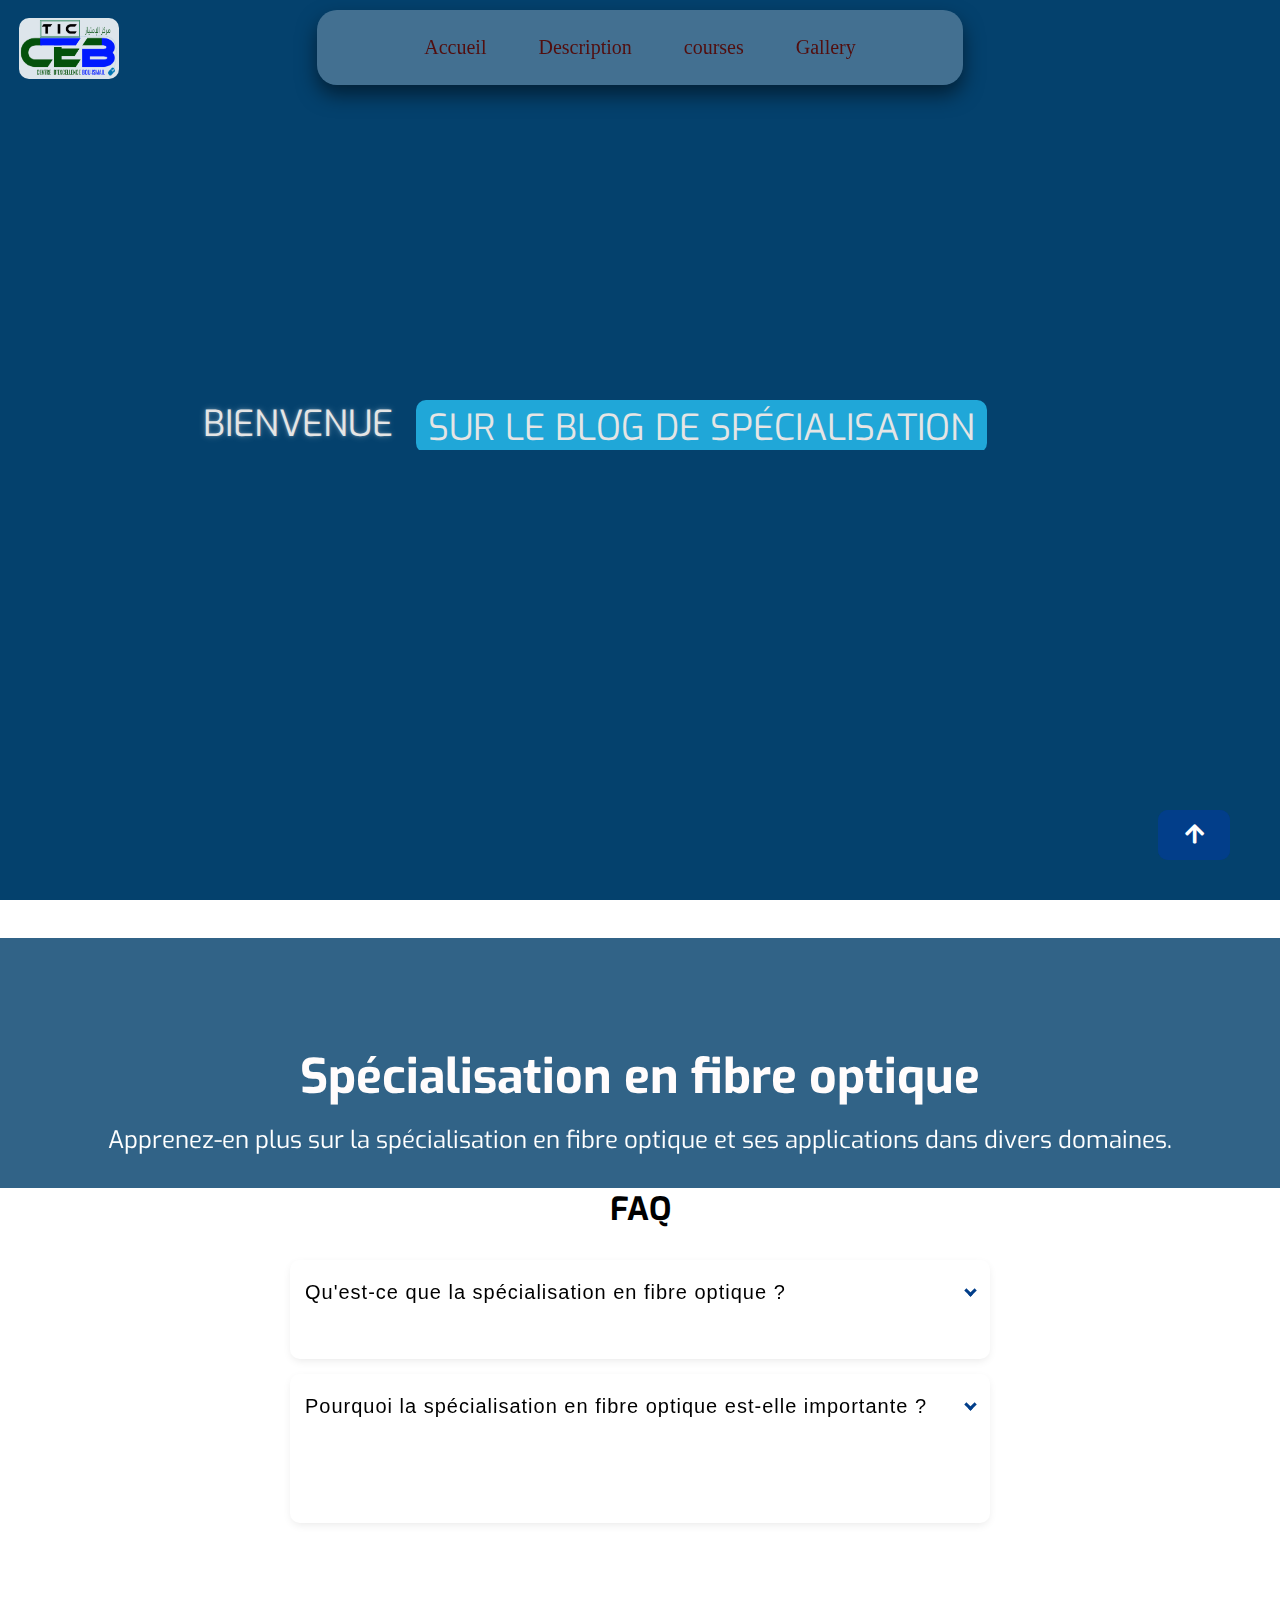
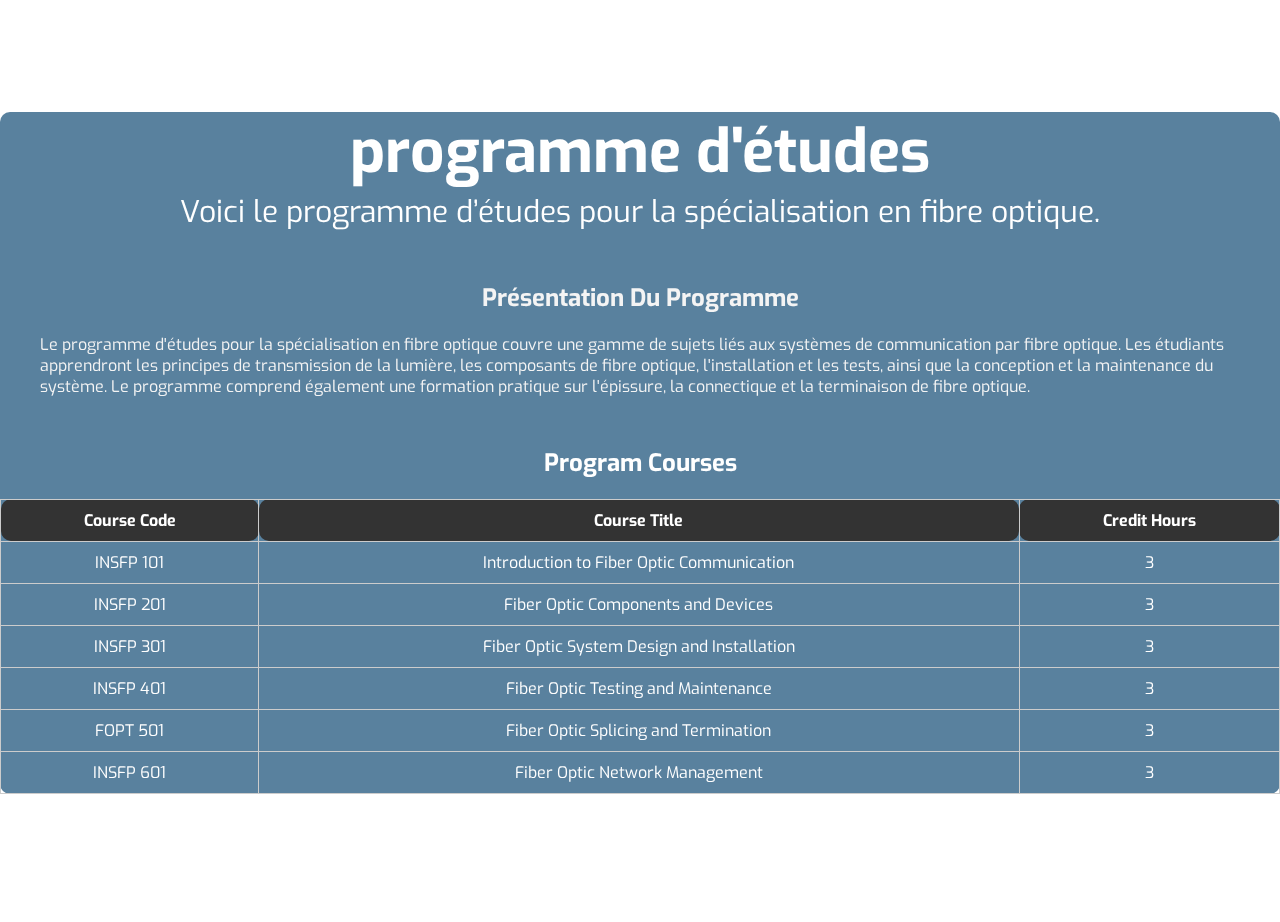
==== index.html @ 50c2bd78 "Add files via upload" ====
<!DOCTYPE html>
<html lang="en">
<head>
    <meta charset="UTF-8">
    <meta http-equiv="X-UA-Compatible" content="IE=edge">
    <link rel="shortcut icon" href="img/logo.png" type="image/x-icon">
    <meta name="viewport" content="width=device-width, initial-scale=1.0">
    <link rel="stylesheet" href="https://use.fontawesome.com/releases/v5.4.1/css/all.css">
    <link rel="stylesheet" href="style.css">
    <title>Blog Description</title>
</head>
<body> 
    <video src="clip/Blue Background.mp4" loop muted autoplay></video>

<img src="img/logo.png" alt="logo" style="width: 100px;height: 61px;top: 18px;"> 
    <nav>
        <a href="#accueil">Accueil</a>
        <a href="#Description">Description</a>
        <a  href="#program">courses</a>
       
        <a  href="galerie.html">Gallery</a>
    </nav>
<section id="accueil"  id="showcase">
    <div class="cont" style="right: 2cm;">
        <p class="txt">Bienvenue</p>
        <section class="animation">
          <div class="first"><div style="margin-left: -5.6cm;"> sur le blog de spécialisation</div></div>
          <div class="second"><div style="margin-left: -12cm;">en fibre optique</div></div>
          <div class="third"><div>Dans le monde des réseaux et des fibres
</div></div>
        </section>
    </div>
    
<div class="area" >
            <ul class="circles">
                    <li></li>
                    <li></li>
                    <li></li>
                    <li></li>
                    <li></li>
                    <li></li>
                    <li></li>
                    <li></li>
                    <li></li>
                    <li></li>
            </ul>
    </div >
        <!---->
      </div>

</section>

<main>
    <section id="Description" style="  z-index: 5555;position: relative;">
        <div class="container">
            <h1>Spécialisation en fibre optique</h1>
			<p style="margin-top: -2cm;">Apprenez-en plus sur la spécialisation en fibre optique et ses applications dans divers domaines.</p>
        </div>
    </section>
    <section>
        <div id="faq">
            <h1>FAQ</h1>
            <ul>
              <li>
                <input type="checkbox" checked>
                <i></i>
                <h2>Qu'est-ce que la spécialisation en fibre optique ?</h2>
                <p>La spécialisation en fibre optique est un domaine technique qui traite de la conception, de l'installation et de la maintenance de systèmes de communication par fibre optique. Ces systèmes utilisent la lumière pour transmettre des informations sur de longues distances et sont largement utilisés dans les télécommunications, l'internet, la diffusion et d'autres industries.</p>
                <p>Avec la demande croissante d'internet à haut débit et de réseaux de communication fiables, la demande de spécialistes en fibre optique est également en hausse. Ce domaine offre des opportunités de carrière passionnantes pour ceux qui s'intéressent à la technologie et à l'ingénierie.</p>
                  </li>
              <li>
                <input type="checkbox" checked>
                <i></i>
                <h2>Pourquoi la spécialisation en fibre optique est-elle importante ?</h2>
                
				<p><b>Connectivité globale:</b> Les systèmes de communication par fibre optique permettent une transmission de données à haute vitesse et connectent les personnes et les entreprises à travers le monde.</p>
			   
				<p><b>Coût-efficacité:</b> Les systèmes de fibre optique offrent des économies à long terme en raison de leur durabilité et de leurs faibles exigences en matière de maintenance.</p>
                
				<p><b>Haute vitesse:</b> Les systèmes de fibre optique peuvent transmettre des données à des vitesses allant jusqu'à 100 Gbps, ce qui les rend idéaux pour les applications à large bande passante telles que la diffusion vidéo et l'informatique en nuage.</p>
                
				<p> <b>Sécurité:</b> Les systèmes de fibre optique sont difficiles à intercepter, offrant un haut niveau de sécurité pour les données sensibles.</p>
			
            </li>
             
            </ul>
          </div>
    </section>
   
       
    </section>
    <!-- here-->
    <div id="program"></div>
<!-- section 1 --> 
<section style="  z-index: 5555;position: relative; margin-top: 5cm;background-color: #04416da9;color: white;">
    <section id="showcase">
        <div class="container" style="color: white;font-size: 30px;">
            <h1>programme d'études</h1>
            <p>Voici le programme d’études pour la spécialisation en fibre optique.

            </p>
        </div>
    </section>
    
    <section id="program-info">
        <div class="container">
            <h2>Présentation Du Programme</h2>
            <p class="hy" style="max-width: 1200px;margin: 0 auto; padding: 0 20px;text-align: left;">Le programme d'études pour la spécialisation en fibre optique couvre une gamme de sujets liés aux systèmes de communication par fibre optique. Les étudiants apprendront les principes de transmission de la lumière, les composants de fibre optique, l'installation et les tests, ainsi que la conception et la maintenance du système. Le programme comprend également une formation pratique sur l'épissure, la connectique et la terminaison de fibre optique.</p>
        </div>
    </section>
    <section id="program-courses" style="padding: 0%;" >
        <div class="container" >
            <h2>Program Courses</h2>
            <table>
                <tr>
                    <th>Course Code</th>
                    <th>Course Title</th>
                    <th>Credit Hours</th>
                </tr>
                <tr>
                    <td>INSFP 101</td>
                    <td>Introduction to Fiber Optic Communication</td>
                    <td>3</td>
                </tr>
                <tr>
                    <td>INSFP 201</td>
                    <td>Fiber Optic Components and Devices</td>
                    <td>3</td>
                </tr>
                <tr>
                    <td>INSFP 301</td>
                    <td>Fiber Optic System Design and Installation</td>
                    <td>3</td>
                </tr>
                <tr>
                    <td>INSFP 401</td>
                    <td>Fiber Optic Testing and Maintenance</td>
                    <td>3</td>
                </tr>
                <tr>
                    <td>FOPT 501</td>
                    <td>Fiber Optic Splicing and Termination</td>
                    <td>3</td>
                </tr>
                <tr>
                    <td>INSFP 601</td>
                    <td>Fiber Optic Network Management</td>
                    <td>3</td>
                </tr>
            </table>
        </div>
        <div>
            <a class="gotopbtn" href="#"> <i class="fas fa-arrow-up"></i> </a>
        
        </div>
    </section>


<div>
    <a class="gotopbtn" href="#"> <i class="fas fa-arrow-up"></i> </a>

</div>
</section>


</section>
</main>

<footer style="z-index: 1;position: relative;margin-top: 1cm;">
<p>Designed by Mohamed Abass Orabi</p>
<p>&copy; 2023 Fiber Optic Specialization Blog</p>
</footer>
</body>
</html>
---- style.css ----
@import url('https://fonts.googleapis.com/css?family=Exo:400,700');
@import url('https://fonts.googleapis.com/css?family=Roboto:700');
* {
  margin: 0;
  padding: 0;
  text-align: center;
  border-radius: 10px;
}

html {
  scroll-behavior: smooth;
}

video {
  border-radius: 0%;
  z-index: 0;
  position: fixed;
  right: 0;
  bottom: 0;
  width: 100%;
  height: 100%;
  object-fit: cover;
}

body {
  font-family: 'Exo', sans-serif;
}

@media (max-width: 768px) {
  video {
    object-position: center;
  }
}


:root {
  --shadow: #2776EA;
  --scrollbarBG: #2776EA;
  --thumbBG: transparent;
}

/* Custom scrollbar */
::-webkit-scrollbar {
  width: 16px;
}

::-webkit-scrollbar-track {
  background: var(--scrollbarBG);
}

::-webkit-scrollbar-thumb {
  background-color: var(--thumbBG);
  box-shadow: 0 -100vh 0 100vh var(--shadow), 0 0 15px 5px black;
}

/* Logo */
img {
  background-color: rgba(255, 255, 255, 0.867);
  width: 50px;
  position: absolute;
  top: 6px;
  left: 1.5%;
  z-index: 9999;
}

/* Responsive styles for logo */
@media screen and (max-width: 768px) {
  img {
    width: 50%;
    max-width: 100px;
    top: 2px;
    left: 10%;
    transform: translateX(-50%);
  }
}

/* Navbar */
nav {
  color: white;
  z-index: 10000;
  height: 25px;
  width: 45%;
  left: 50%;
  transform: translateX(-50%);
  display: flex;
  align-items: center;
  justify-content: center;
  background-color: rgba(255, 255, 255, 0.251);
  position: fixed;
  top: 10px;
  padding: 25px 35px;
  font-family: "Poppins", sans-serif;
  backdrop-filter: blur(8px);
  box-shadow: 0 10px 20px rgba(0, 0, 0, 0.5);
  border-radius: 20px;
}

a {
  font-size: 20px;
  color:rgb(82, 14, 14); 
  font-family: 'Times New Roman', Times, serif;
  padding: 10px 26px;
  display: inline-block;
  text-decoration: none;
}

@media only screen and (max-width: 768px) {
  nav {
    position: absolute;
    margin-top: 15px;
    width: 50%;
    left: 60%;
    transform: translateX(-50%);
    padding: 10px 60px;
  }
  
  a {
    font-size: 16px;
    padding: 8px 20px;
  }
}

a:hover,
a:focus {
  color: orangered;
  outline: none;
}

/* Responsive styles for navbar */



.news {
  margin: 0 auto;
  width: 80%;
}

header,
footer {
  color: white;
  background-color: rgba(255, 255, 255, 0.075);
  backdrop-filter: blur(8px);

  padding: 20px;
  border-bottom-left-radius: 0;
  border-bottom-right-radius: 0;
}

header {
  margin-bottom: 30px;
}

/* Responsive styles for header and footer */
@media screen and (max-width: 768px) {
  header,
  footer {
    font-size: 16px;
    padding: 15px;
  }
}

.main {
  padding: 20px;
}

.main-title {
  background-color: royalblue;
  color: white;
  width: 21%;
  padding: 15px 0;
  margin: 0 auto;
}

.card {
  background-color: whitesmoke;
  border: 1px solid black;
  margin: 40px;
  display: inline-block;
}

.lesson-title {
  color: white;
  background-color: #55595c;
  height: 100px;
  padding-top: 15px;
  border-top-left-radius: 7px;
  border-top-right-radius: 7px;
  border-bottom-left-radius: 0;
  border-bottom-right-radius: 0;
  width: 200px;
}

.note {
  margin: 20px;
}

.details {
  text-decoration: none;
  background-color: rgb(238, 83, 83);
  color: white;
  padding: 10px;
  display: block;
  width: 60%;
  margin: 0 auto 5px;
  transition: 1ms;
}

.details:hover {
  background-color: red;
  color: whitesmoke;
}
@media screen and (max-width: 768px) { 
.details {
  z-index: 1111;
    max-width: 90%;
}
}
.context {
  z-index: 1;
  width: 100%;
  position: absolute;
  top: 50vh;
}

.context h1 {
  text-align: center;
  color: #fff;
  font-size: 40px;
}


/* Responsive styles */
@media screen and (max-width: 768px) {
  .main-title {
    width: 50%;
  }

  .card {
    display: block;
    margin: 20px;
  }

  .lesson-title {
    width: 100%;
    border-radius: 7px;
    margin-bottom: 10px;
  }

  .details {
    width: 100%;
  }
}

@media screen and (max-width: 480px) {
  .main-title {
    width: 80%;
  }
}


.area{
    background: #2776EA;  
    background: -webkit-linear-gradient(to left, #8f94fb, #4e54c8);  
    position: relative;
    width: 100% 0 auto;
    height:100vh;
    border-top-left-radius:0 ;
    border-top-right-radius:0 ;
    border-bottom-left-radius:0 ;
    border-bottom-right-radius:0 ;

   
}

.circles{
  background-color: #04416d;
  border-radius: 0;
    position: absolute;
    top: 0;
    left: 0;
    width: 100% ;
    height: 100%;
    overflow: hidden;
}

.circles li{
    position: absolute;
    display: block;
    list-style: none;
    width: 20px;
    height: 20px;
    background: rgba(255, 255, 255, 0.2);
    animation: animate 25s linear infinite;
    bottom: -150px;
    
}

.circles li:nth-child(1){
    left: 25%;
    width: 80px;
    height: 80px;
    animation-delay: 0s;
}


.circles li:nth-child(2){
    left: 10%;
    width: 20px;
    height: 20px;
    animation-delay: 2s;
    animation-duration: 12s;
}

.circles li:nth-child(3){
    left: 70%;
    width: 20px;
    height: 20px;
    animation-delay: 4s;
}

.circles li:nth-child(4){
    left: 40%;
    width: 60px;
    height: 60px;
    animation-delay: 0s;
    animation-duration: 18s;
}

.circles li:nth-child(5){
    left: 65%;
    width: 20px;
    height: 20px;
    animation-delay: 0s;
}

.circles li:nth-child(6){
    left: 75%;
    width: 110px;
    height: 110px;
    animation-delay: 3s;
}

.circles li:nth-child(7){
    left: 35%;
    width: 150px;
    height: 150px;
    animation-delay: 7s;
}

.circles li:nth-child(8){
    left: 50%;
    width: 25px;
    height: 25px;
    animation-delay: 15s;
    animation-duration: 45s;
}

.circles li:nth-child(9){
    left: 20%;
    width: 15px;
    height: 15px;
    animation-delay: 2s;
    animation-duration: 35s;
}

.circles li:nth-child(10){
    left: 85%;
    width: 150px;
    height: 150px;
    animation-delay: 0s;
    animation-duration: 11s;
}



@keyframes animate {

    0%{
        transform: translateY(0) rotate(0deg);
        opacity: 1;
        border-radius: 0;
    }

    100%{
        transform: translateY(-1000px) rotate(720deg);
        opacity: 0;
        border-radius: 50%;
    }

}
/* Footer styles */
footer {
  border-radius: 0%;
  height: 50px;
}

.gotopbtn {
  position: fixed;
  width: 20px;
  height: 30px;
  background-color: #023e8a;
  bottom: 40px;
  right: 50px;
  text-decoration: none;
  text-align: center;
  line-height: 30px;
  color: white;
  font-size: 22px;
}

.img-insfp {
  right: 50%;
  width: 32%;
  height: 20%;
  z-index: 55;
}

/* Showcase styles */
#Description {
  margin-top: 1cm;
  border-radius: 0%;
  background-color: #04416dd1;
  height: 250px;
  display: flex;
  align-items: center;
  justify-content: center;
  text-align: center;
  color: #ffffff;
}

#Description h1 {
  margin-top: 2cm;
  color: rgb(255, 252, 252);
  font-size: 3rem;
  margin-bottom: 90px
  
}

#Description p {
  font-size: 1.5rem;
}

/* Program info styles */
#program-info {
  color: #f4f4f4;
  padding: 50px 0;
}

#program-info h2 {
  margin-bottom: 20px;
}

#program-info p {
  margin-bottom: 20px;
}

/* Program courses styles */
#program-courses {
  padding: 50px 0;
}

#program-courses h2 {
  margin-bottom: 20px;
}

/* Media Queries */
@media screen and (max-width: 768px) {
  /* Footer */
  footer {
      border-radius: 0%;
  }

  /* Back to top button */
  .gotopbtn {
      bottom: 20px;
      right: 20px;
      font-size: 18px;
  }

  /* Image */
  .img-insfp {
      display: none;
  }

  /* Showcase */
  #Description h1 {
      font-size: 2rem;
  }

  #Description p {
      font-size: 1rem;
  }

  /* Program info */
  #program-info p {
      font-size: 1rem;
  }

  /* Program courses */
  #program-courses h2 {
      font-size: 1.5rem;
  }
}


table {
	border-collapse: collapse;
	width: 100%;
}

table th, table td {
	border: 1px solid #ccc;
	padding: 10px;
}

table th {
	background-color: #333;
	color: #fff;
}
/* lkjk */

  /* faq */
  
  #faq {
    max-width: 700px;
    margin: auto;
    padding: 0 15px;
    text-align: center;
  }
  
  section.faq {
    padding-top: 2em;
    padding-bottom: 3em;
  }
  
  #faq ul {
    text-align: left;
  }
  .transition, p, ul li i:before, ul li i:after {
    transition: all 0.3s;
  }
  
  #faq .no-select, #faq h2 {
    -webkit-tap-highlight-color: transparent;
    -webkit-touch-callout: none;
    user-select: none;
  }
  
  #faq h1 {
    color: #000;
    margin-bottom: 30px;
    margin-top: 0;
  }
  
  #faq h2 {
    color: #000000;
    font-family: 'hm_light', sans-serif;
    font-size: 20px;
    line-height: 34px;
    text-align: left;
    padding: 15px 15px 0;
    text-transform: none;
    font-weight: 300;
    letter-spacing: 1px;
    display: block;
    margin: 0;
    cursor: pointer;
    transition: .2s;
  }
  
  #faq p {
    color: #333;
    text-align: left;
    font-family: 'hm_light', sans-serif;
    font-size: 14px;
    line-height: 1.45;
    position: relative;
    overflow: hidden;
    max-height: 250px;
    will-change: max-height;
    contain: layout;
    display: inline-block;
    opacity: 1;
    transform: translate(0, 0);
    margin-top: 5px;
    margin-bottom: 15px;
    padding: 0 50px 0 15px;
    transition: .3s opacity, .6s max-height;
    hyphens: auto;
    z-index: 2;
  }
  
  #faq ul {
    list-style: none;
    perspective: 900;
    padding: 0;
    margin: 0;
  }
  #faq ul li {
    position: relative;
    overflow: hidden;
    padding: 0;
    margin: 0;
    /*padding-bottom: 4px;*/
    /*padding-top: 18px;*/
    background: #fff;
    box-shadow: 0 3px 10px -2px rgba(0,0,0,0.1);
    -webkit-tap-highlight-color: transparent;
  }
  #faq ul li + li {
    margin-top: 15px;
  }
  #faq ul li:last-of-type {
    margin-bottom: 100px;
    padding-bottom: 0;
  }
  #faq ul li i {
    position: absolute;
    transform: translate(-6px, 0);
    margin-top: 28px;
    right: 15px;
  }
  #faq ul li i:before, ul li i:after {
    content: "";
    position: absolute;
    background-color: #023e8a;
    width: 3px;
    height: 9px;
  }
  #faq ul li i:before {
    transform: translate(-2px, 0) rotate(45deg);
  }
  #faq ul li i:after {
    transform: translate(2px, 0) rotate(-45deg);
  }
  #faq ul li input[type=checkbox] {
    position: absolute;
    cursor: pointer;
    width: 100%;
    height: 100%;
    z-index: 1;
    opacity: 0;
    touch-action: manipulation;
  }
  #faq ul li input[type=checkbox]:checked ~ h2 {
    color: #000;
  }
  #faq ul li input[type=checkbox]:checked ~ p {
    /*margin-top: 0;*/
    max-height: 0;
    transition: .3s;
    opacity: 0;
    /*transform: translate(0, 50%);*/
  }
  #faq ul li input[type=checkbox]:checked ~ i:before {
    transform: translate(2px, 0) rotate(45deg);
  }
  #faq ul li input[type=checkbox]:checked ~ i:after {
    transform: translate(-2px, 0) rotate(-45deg);
  }
/* anim */
.txt{
  text-shadow: 0 0 7px rgba(255,255,255,.3), 0 0 3px rgba(255,255,255,.3);
}
.cont {
    bottom: 50%;
    z-index: 999;
  color: #e5e5e5;
  font-size: 2.26rem;
  text-transform: uppercase;
  display: flex;
 position: absolute;
}

.animation {
  height:50px;
  overflow:hidden;
  margin-left: 1rem;
}

.animation > div > div {
  padding: 0.25rem 0.75rem;
  height:2.81rem;
  margin-bottom: 2.81rem;
  display:inline-block;
}

.animation div:first-child {
  animation: text-animation 8s infinite;
}

.first div {

  background-color:#20a7d8;
}
.second div {
  background-color:#CD921E;
}
.third div {
  background-color:#c10528;
}

@keyframes text-animation {
  0% {margin-top: 0;}
  10% {margin-top: 0;}
  20% {margin-top: -5.62rem;}
  30% {margin-top: -5.62rem;}
  40% {margin-top: -11.24rem;}
  60% {margin-top: -11.24rem;}
  70% {margin-top: -5.62rem;}
  80% {margin-top: -5.62rem;}
  90% {margin-top: 0;}
  100% {margin-top: 0;}
}

@media only screen and (max-width: 768px) {
  .cont {
    font-size: 1rem;
    z-index: 0;
  }
}
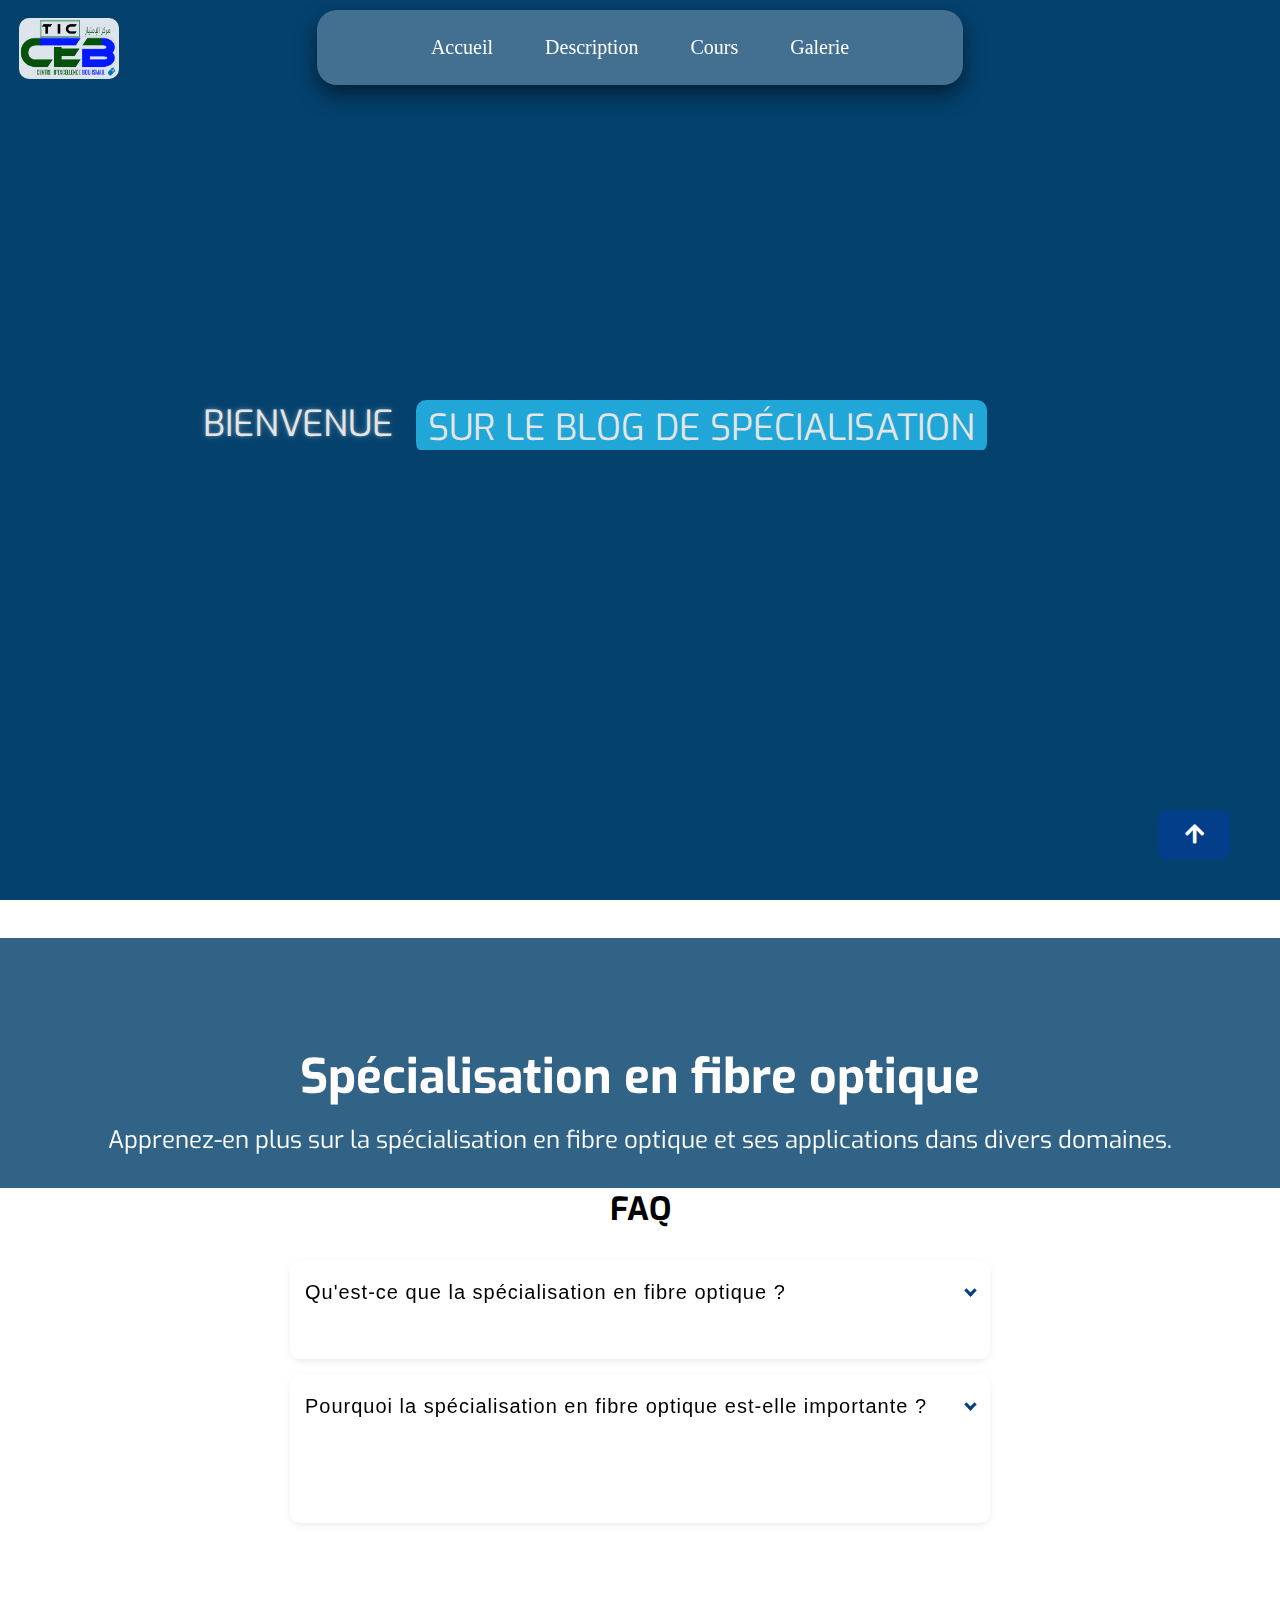
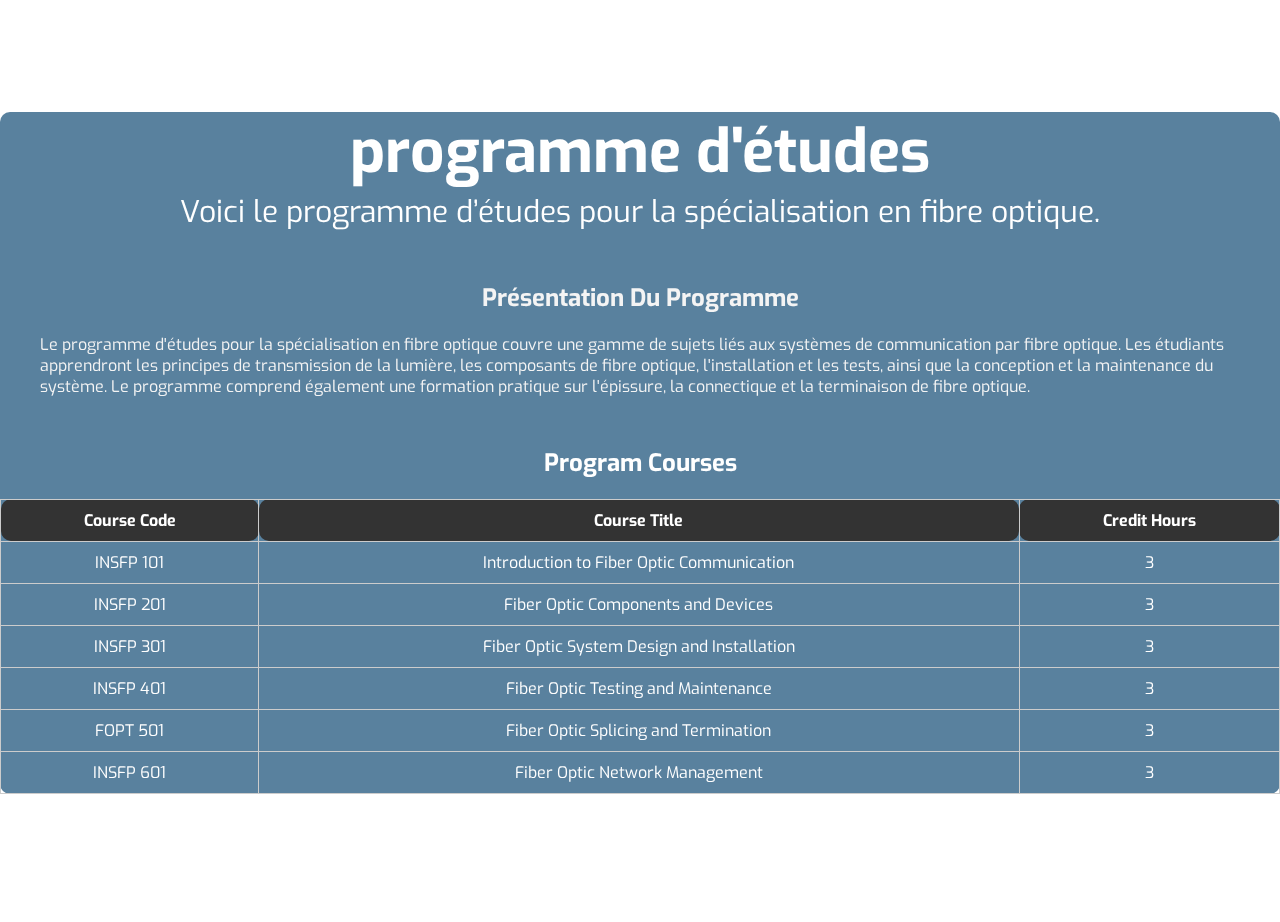
==== commit 2869f56e: "Update index.html" ====
--- a/index.html
+++ b/index.html
@@ -16,9 +16,8 @@
     <nav>
         <a href="#accueil">Accueil</a>
         <a href="#Description">Description</a>
-        <a  href="#program">courses</a>
-       
-        <a  href="galerie.html">Gallery</a>
+        <a  href="#program">Cours</a>
+        <a  href="galerie.html">Galerie</a>
     </nav>
 <section id="accueil"  id="showcase">
     <div class="cont" style="right: 2cm;">
@@ -171,4 +170,4 @@
 <p>&copy; 2023 Fiber Optic Specialization Blog</p>
 </footer>
 </body>
-</html>+</html>
--- a/style.css
+++ b/style.css
@@ -97,7 +97,7 @@
 
 a {
   font-size: 20px;
-  color:rgb(82, 14, 14); 
+  color:rgb(255, 255, 255); 
   font-family: 'Times New Roman', Times, serif;
   padding: 10px 26px;
   display: inline-block;
@@ -106,16 +106,22 @@
 
 @media only screen and (max-width: 768px) {
   nav {
+    box-shadow: none;
+    background-color: transparent;
+    width: 80%;
+    left: 50%;
+    padding: 10px 15px;
+    border-radius: 10px;
+    top: 40%;
+    height: auto;
+    align-items: center;
+    justify-content: space-around;
+    flex-direction: column;
     position: absolute;
-    margin-top: 15px;
-    width: 50%;
-    left: 60%;
-    transform: translateX(-50%);
-    padding: 10px 60px;
   }
   
   a {
-    font-size: 16px;
+    font-size: 26px;
     padding: 8px 20px;
   }
 }
@@ -718,4 +724,13 @@
     font-size: 1rem;
     z-index: 0;
   }
-}+}
+
+@media only screen and (max-width: 768px) {
+  #faq ul li i {
+    position: absolute;
+    transform: translate(-6px, 0);
+    margin-top: 28px;
+    right: 8px;
+}
+  }
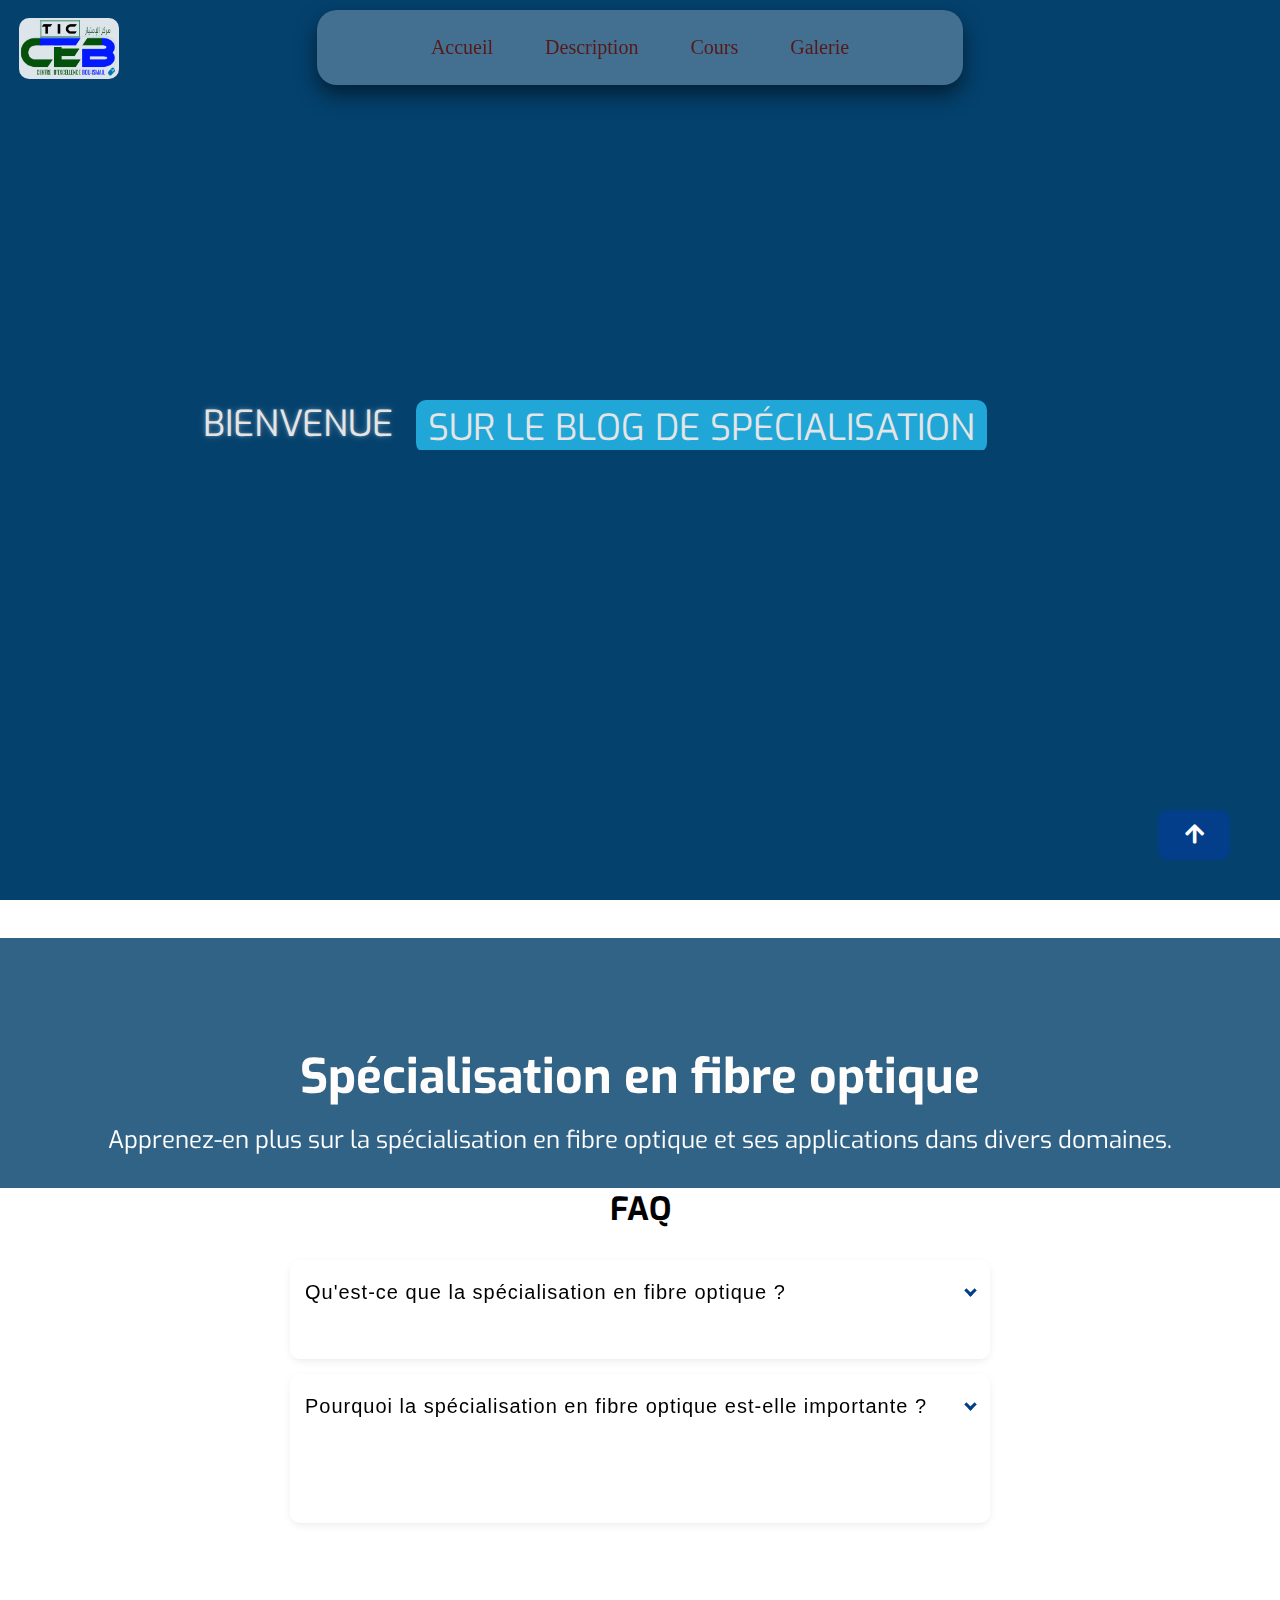
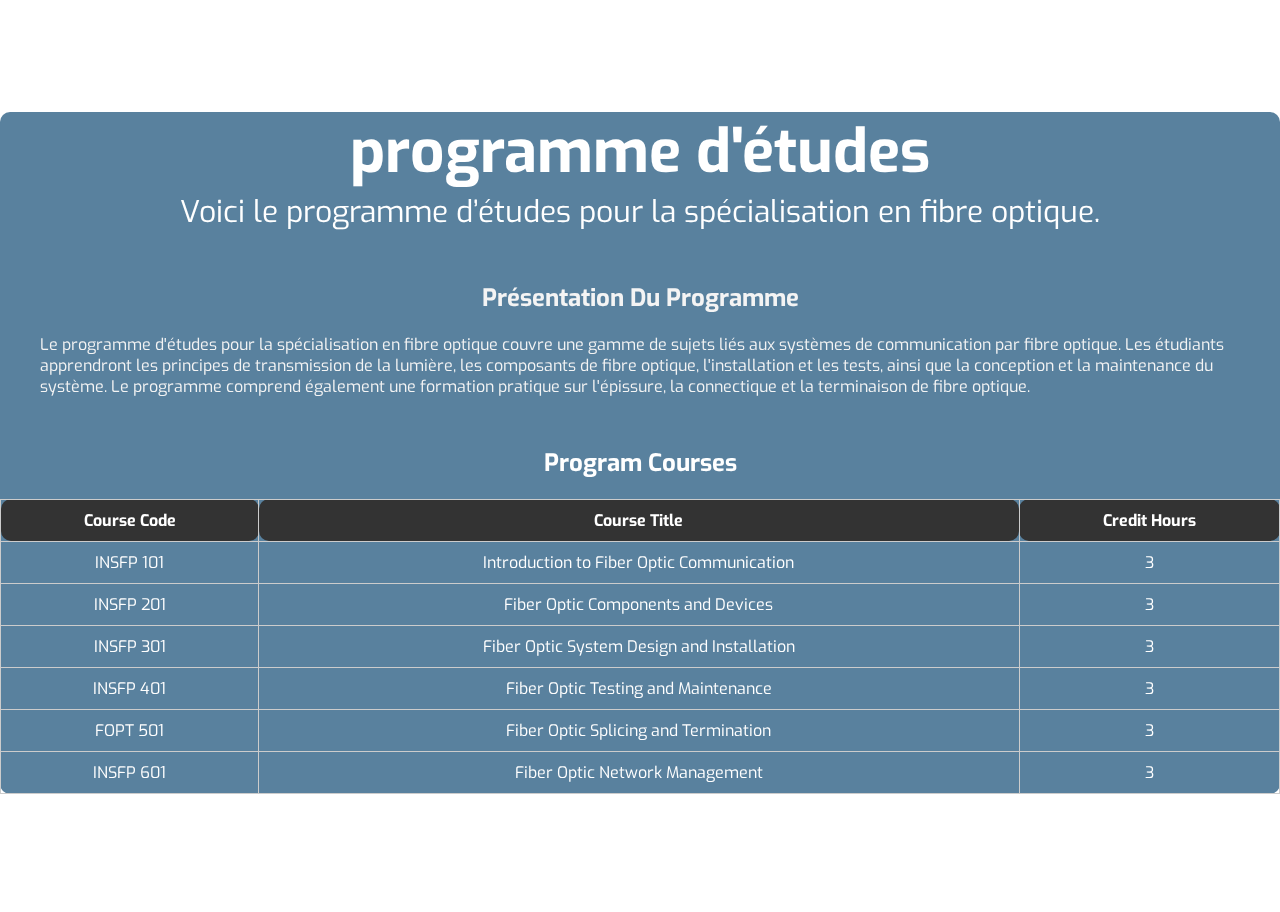
==== commit 7e25a08a: "reset file hh.html" ====
--- a/index.html
+++ b/index.html
@@ -1,173 +1,173 @@
-<!DOCTYPE html>
-<html lang="en">
-<head>
-    <meta charset="UTF-8">
-    <meta http-equiv="X-UA-Compatible" content="IE=edge">
-    <link rel="shortcut icon" href="img/logo.png" type="image/x-icon">
-    <meta name="viewport" content="width=device-width, initial-scale=1.0">
-    <link rel="stylesheet" href="https://use.fontawesome.com/releases/v5.4.1/css/all.css">
-    <link rel="stylesheet" href="style.css">
-    <title>Blog Description</title>
-</head>
-<body> 
-    <video src="clip/Blue Background.mp4" loop muted autoplay></video>
-
-<img src="img/logo.png" alt="logo" style="width: 100px;height: 61px;top: 18px;"> 
-    <nav>
-        <a href="#accueil">Accueil</a>
-        <a href="#Description">Description</a>
-        <a  href="#program">Cours</a>
-        <a  href="galerie.html">Galerie</a>
-    </nav>
-<section id="accueil"  id="showcase">
-    <div class="cont" style="right: 2cm;">
-        <p class="txt">Bienvenue</p>
-        <section class="animation">
-          <div class="first"><div style="margin-left: -5.6cm;"> sur le blog de spécialisation</div></div>
-          <div class="second"><div style="margin-left: -12cm;">en fibre optique</div></div>
-          <div class="third"><div>Dans le monde des réseaux et des fibres
-</div></div>
-        </section>
-    </div>
-    
-<div class="area" >
-            <ul class="circles">
-                    <li></li>
-                    <li></li>
-                    <li></li>
-                    <li></li>
-                    <li></li>
-                    <li></li>
-                    <li></li>
-                    <li></li>
-                    <li></li>
-                    <li></li>
-            </ul>
-    </div >
-        <!---->
-      </div>
-
-</section>
-
-<main>
-    <section id="Description" style="  z-index: 5555;position: relative;">
-        <div class="container">
-            <h1>Spécialisation en fibre optique</h1>
-			<p style="margin-top: -2cm;">Apprenez-en plus sur la spécialisation en fibre optique et ses applications dans divers domaines.</p>
-        </div>
-    </section>
-    <section>
-        <div id="faq">
-            <h1>FAQ</h1>
-            <ul>
-              <li>
-                <input type="checkbox" checked>
-                <i></i>
-                <h2>Qu'est-ce que la spécialisation en fibre optique ?</h2>
-                <p>La spécialisation en fibre optique est un domaine technique qui traite de la conception, de l'installation et de la maintenance de systèmes de communication par fibre optique. Ces systèmes utilisent la lumière pour transmettre des informations sur de longues distances et sont largement utilisés dans les télécommunications, l'internet, la diffusion et d'autres industries.</p>
-                <p>Avec la demande croissante d'internet à haut débit et de réseaux de communication fiables, la demande de spécialistes en fibre optique est également en hausse. Ce domaine offre des opportunités de carrière passionnantes pour ceux qui s'intéressent à la technologie et à l'ingénierie.</p>
-                  </li>
-              <li>
-                <input type="checkbox" checked>
-                <i></i>
-                <h2>Pourquoi la spécialisation en fibre optique est-elle importante ?</h2>
-                
-				<p><b>Connectivité globale:</b> Les systèmes de communication par fibre optique permettent une transmission de données à haute vitesse et connectent les personnes et les entreprises à travers le monde.</p>
-			   
-				<p><b>Coût-efficacité:</b> Les systèmes de fibre optique offrent des économies à long terme en raison de leur durabilité et de leurs faibles exigences en matière de maintenance.</p>
-                
-				<p><b>Haute vitesse:</b> Les systèmes de fibre optique peuvent transmettre des données à des vitesses allant jusqu'à 100 Gbps, ce qui les rend idéaux pour les applications à large bande passante telles que la diffusion vidéo et l'informatique en nuage.</p>
-                
-				<p> <b>Sécurité:</b> Les systèmes de fibre optique sont difficiles à intercepter, offrant un haut niveau de sécurité pour les données sensibles.</p>
-			
-            </li>
-             
-            </ul>
-          </div>
-    </section>
-   
-       
-    </section>
-    <!-- here-->
-    <div id="program"></div>
-<!-- section 1 --> 
-<section style="  z-index: 5555;position: relative; margin-top: 5cm;background-color: #04416da9;color: white;">
-    <section id="showcase">
-        <div class="container" style="color: white;font-size: 30px;">
-            <h1>programme d'études</h1>
-            <p>Voici le programme d’études pour la spécialisation en fibre optique.
-
-            </p>
-        </div>
-    </section>
-    
-    <section id="program-info">
-        <div class="container">
-            <h2>Présentation Du Programme</h2>
-            <p class="hy" style="max-width: 1200px;margin: 0 auto; padding: 0 20px;text-align: left;">Le programme d'études pour la spécialisation en fibre optique couvre une gamme de sujets liés aux systèmes de communication par fibre optique. Les étudiants apprendront les principes de transmission de la lumière, les composants de fibre optique, l'installation et les tests, ainsi que la conception et la maintenance du système. Le programme comprend également une formation pratique sur l'épissure, la connectique et la terminaison de fibre optique.</p>
-        </div>
-    </section>
-    <section id="program-courses" style="padding: 0%;" >
-        <div class="container" >
-            <h2>Program Courses</h2>
-            <table>
-                <tr>
-                    <th>Course Code</th>
-                    <th>Course Title</th>
-                    <th>Credit Hours</th>
-                </tr>
-                <tr>
-                    <td>INSFP 101</td>
-                    <td>Introduction to Fiber Optic Communication</td>
-                    <td>3</td>
-                </tr>
-                <tr>
-                    <td>INSFP 201</td>
-                    <td>Fiber Optic Components and Devices</td>
-                    <td>3</td>
-                </tr>
-                <tr>
-                    <td>INSFP 301</td>
-                    <td>Fiber Optic System Design and Installation</td>
-                    <td>3</td>
-                </tr>
-                <tr>
-                    <td>INSFP 401</td>
-                    <td>Fiber Optic Testing and Maintenance</td>
-                    <td>3</td>
-                </tr>
-                <tr>
-                    <td>FOPT 501</td>
-                    <td>Fiber Optic Splicing and Termination</td>
-                    <td>3</td>
-                </tr>
-                <tr>
-                    <td>INSFP 601</td>
-                    <td>Fiber Optic Network Management</td>
-                    <td>3</td>
-                </tr>
-            </table>
-        </div>
-        <div>
-            <a class="gotopbtn" href="#"> <i class="fas fa-arrow-up"></i> </a>
-        
-        </div>
-    </section>
-
-
-<div>
-    <a class="gotopbtn" href="#"> <i class="fas fa-arrow-up"></i> </a>
-
-</div>
-</section>
-
-
-</section>
-</main>
-
-<footer style="z-index: 1;position: relative;margin-top: 1cm;">
-<p>Designed by Mohamed Abass Orabi</p>
-<p>&copy; 2023 Fiber Optic Specialization Blog</p>
-</footer>
-</body>
-</html>
+<!DOCTYPE html>
+<html lang="en">
+<head>
+    <meta charset="UTF-8">
+    <meta http-equiv="X-UA-Compatible" content="IE=edge">
+    <link rel="shortcut icon" href="img/logo.png" type="image/x-icon">
+    <meta name="viewport" content="width=device-width, initial-scale=1.0">
+    <link rel="stylesheet" href="https://use.fontawesome.com/releases/v5.4.1/css/all.css">
+    <link rel="stylesheet" href="style.css">
+    <title>Blog Description</title>
+</head>
+<body> 
+    <video src="clip/Blue Background.mp4" loop muted autoplay></video>
+
+<img src="img/logo.png" alt="logo" style="width: 100px;height: 61px;top: 18px;"> 
+    <nav>
+        <a href="#accueil">Accueil</a>
+        <a href="#Description">Description</a>
+        <a  href="#program">Cours</a>
+        <a  href="galerie.html">Galerie</a>
+    </nav>
+<section id="accueil"  id="showcase">
+    <div class="cont" style="right: 2cm;">
+        <p class="txt">Bienvenue</p>
+        <section class="animation">
+          <div class="first"><div style="margin-left: -5.6cm;"> sur le blog de spécialisation</div></div>
+          <div class="second"><div style="margin-left: -12cm;">en fibre optique</div></div>
+          <div class="third"><div>Dans le monde des réseaux et des fibres
+</div></div>
+        </section>
+    </div>
+    
+<div class="area" >
+            <ul class="circles">
+                    <li></li>
+                    <li></li>
+                    <li></li>
+                    <li></li>
+                    <li></li>
+                    <li></li>
+                    <li></li>
+                    <li></li>
+                    <li></li>
+                    <li></li>
+            </ul>
+    </div >
+        <!---->
+      </div>
+
+</section>
+
+<main>
+    <section id="Description" style="  z-index: 5555;position: relative;">
+        <div class="container">
+            <h1>Spécialisation en fibre optique</h1>
+			<p style="margin-top: -2cm;">Apprenez-en plus sur la spécialisation en fibre optique et ses applications dans divers domaines.</p>
+        </div>
+    </section>
+    <section>
+        <div id="faq">
+            <h1>FAQ</h1>
+            <ul>
+              <li>
+                <input type="checkbox" checked>
+                <i></i>
+                <h2>Qu'est-ce que la spécialisation en fibre optique ?</h2>
+                <p>La spécialisation en fibre optique est un domaine technique qui traite de la conception, de l'installation et de la maintenance de systèmes de communication par fibre optique. Ces systèmes utilisent la lumière pour transmettre des informations sur de longues distances et sont largement utilisés dans les télécommunications, l'internet, la diffusion et d'autres industries.</p>
+                <p>Avec la demande croissante d'internet à haut débit et de réseaux de communication fiables, la demande de spécialistes en fibre optique est également en hausse. Ce domaine offre des opportunités de carrière passionnantes pour ceux qui s'intéressent à la technologie et à l'ingénierie.</p>
+                  </li>
+              <li>
+                <input type="checkbox" checked>
+                <i></i>
+                <h2>Pourquoi la spécialisation en fibre optique est-elle importante ?</h2>
+                
+				<p><b>Connectivité globale:</b> Les systèmes de communication par fibre optique permettent une transmission de données à haute vitesse et connectent les personnes et les entreprises à travers le monde.</p>
+			   
+				<p><b>Coût-efficacité:</b> Les systèmes de fibre optique offrent des économies à long terme en raison de leur durabilité et de leurs faibles exigences en matière de maintenance.</p>
+                
+				<p><b>Haute vitesse:</b> Les systèmes de fibre optique peuvent transmettre des données à des vitesses allant jusqu'à 100 Gbps, ce qui les rend idéaux pour les applications à large bande passante telles que la diffusion vidéo et l'informatique en nuage.</p>
+                
+				<p> <b>Sécurité:</b> Les systèmes de fibre optique sont difficiles à intercepter, offrant un haut niveau de sécurité pour les données sensibles.</p>
+			
+            </li>
+             
+            </ul>
+          </div>
+    </section>
+   
+       
+    </section>
+    <!-- here-->
+    <div id="program"></div>
+<!-- section 1 --> 
+<section style="  z-index: 5555;position: relative; margin-top: 5cm;background-color: #04416da9;color: white;">
+    <section id="showcase">
+        <div class="container" style="color: white;font-size: 30px;">
+            <h1>programme d'études</h1>
+            <p>Voici le programme d’études pour la spécialisation en fibre optique.
+
+            </p>
+        </div>
+    </section>
+    
+    <section id="program-info">
+        <div class="container">
+            <h2>Présentation Du Programme</h2>
+            <p class="hy" style="max-width: 1200px;margin: 0 auto; padding: 0 20px;text-align: left;">Le programme d'études pour la spécialisation en fibre optique couvre une gamme de sujets liés aux systèmes de communication par fibre optique. Les étudiants apprendront les principes de transmission de la lumière, les composants de fibre optique, l'installation et les tests, ainsi que la conception et la maintenance du système. Le programme comprend également une formation pratique sur l'épissure, la connectique et la terminaison de fibre optique.</p>
+        </div>
+    </section>
+    <section id="program-courses" style="padding: 0%;" >
+        <div class="container" >
+            <h2>Program Courses</h2>
+            <table>
+                <tr>
+                    <th>Course Code</th>
+                    <th>Course Title</th>
+                    <th>Credit Hours</th>
+                </tr>
+                <tr>
+                    <td>INSFP 101</td>
+                    <td>Introduction to Fiber Optic Communication</td>
+                    <td>3</td>
+                </tr>
+                <tr>
+                    <td>INSFP 201</td>
+                    <td>Fiber Optic Components and Devices</td>
+                    <td>3</td>
+                </tr>
+                <tr>
+                    <td>INSFP 301</td>
+                    <td>Fiber Optic System Design and Installation</td>
+                    <td>3</td>
+                </tr>
+                <tr>
+                    <td>INSFP 401</td>
+                    <td>Fiber Optic Testing and Maintenance</td>
+                    <td>3</td>
+                </tr>
+                <tr>
+                    <td>FOPT 501</td>
+                    <td>Fiber Optic Splicing and Termination</td>
+                    <td>3</td>
+                </tr>
+                <tr>
+                    <td>INSFP 601</td>
+                    <td>Fiber Optic Network Management</td>
+                    <td>3</td>
+                </tr>
+            </table>
+        </div>
+        <div>
+            <a class="gotopbtn" href="#"> <i class="fas fa-arrow-up"></i> </a>
+        
+        </div>
+    </section>
+
+
+<div>
+    <a class="gotopbtn" href="#"> <i class="fas fa-arrow-up"></i> </a>
+
+</div>
+</section>
+
+
+</section>
+</main>
+
+<footer style="z-index: 1;position: relative;margin-top: 1cm;">
+<p>Designed by Mohamed Abass Orabi</p>
+<p>&copy; 2023 Fiber Optic Specialization Blog</p>
+</footer>
+</body>
+</html>
--- a/style.css
+++ b/style.css
@@ -1,736 +1,737 @@
-@import url('https://fonts.googleapis.com/css?family=Exo:400,700');
-@import url('https://fonts.googleapis.com/css?family=Roboto:700');
-* {
-  margin: 0;
-  padding: 0;
-  text-align: center;
-  border-radius: 10px;
-}
-
-html {
-  scroll-behavior: smooth;
-}
-
-video {
-  border-radius: 0%;
-  z-index: 0;
-  position: fixed;
-  right: 0;
-  bottom: 0;
-  width: 100%;
-  height: 100%;
-  object-fit: cover;
-}
-
-body {
-  font-family: 'Exo', sans-serif;
-}
-
-@media (max-width: 768px) {
-  video {
-    object-position: center;
-  }
-}
-
-
-:root {
-  --shadow: #2776EA;
-  --scrollbarBG: #2776EA;
-  --thumbBG: transparent;
-}
-
-/* Custom scrollbar */
-::-webkit-scrollbar {
-  width: 16px;
-}
-
-::-webkit-scrollbar-track {
-  background: var(--scrollbarBG);
-}
-
-::-webkit-scrollbar-thumb {
-  background-color: var(--thumbBG);
-  box-shadow: 0 -100vh 0 100vh var(--shadow), 0 0 15px 5px black;
-}
-
-/* Logo */
-img {
-  background-color: rgba(255, 255, 255, 0.867);
-  width: 50px;
-  position: absolute;
-  top: 6px;
-  left: 1.5%;
-  z-index: 9999;
-}
-
-/* Responsive styles for logo */
-@media screen and (max-width: 768px) {
-  img {
-    width: 50%;
-    max-width: 100px;
-    top: 2px;
-    left: 10%;
-    transform: translateX(-50%);
-  }
-}
-
-/* Navbar */
-nav {
-  color: white;
-  z-index: 10000;
-  height: 25px;
-  width: 45%;
-  left: 50%;
-  transform: translateX(-50%);
-  display: flex;
-  align-items: center;
-  justify-content: center;
-  background-color: rgba(255, 255, 255, 0.251);
-  position: fixed;
-  top: 10px;
-  padding: 25px 35px;
-  font-family: "Poppins", sans-serif;
-  backdrop-filter: blur(8px);
-  box-shadow: 0 10px 20px rgba(0, 0, 0, 0.5);
-  border-radius: 20px;
-}
-
-a {
-  font-size: 20px;
-  color:rgb(255, 255, 255); 
-  font-family: 'Times New Roman', Times, serif;
-  padding: 10px 26px;
-  display: inline-block;
-  text-decoration: none;
-}
-
-@media only screen and (max-width: 768px) {
-  nav {
-    box-shadow: none;
-    background-color: transparent;
-    width: 80%;
-    left: 50%;
-    padding: 10px 15px;
-    border-radius: 10px;
-    top: 40%;
-    height: auto;
-    align-items: center;
-    justify-content: space-around;
-    flex-direction: column;
-    position: absolute;
-  }
-  
-  a {
-    font-size: 26px;
-    padding: 8px 20px;
-  }
-}
-
-a:hover,
-a:focus {
-  color: orangered;
-  outline: none;
-}
-
-/* Responsive styles for navbar */
-
-
-
-.news {
-  margin: 0 auto;
-  width: 80%;
-}
-
-header,
-footer {
-  color: white;
-  background-color: rgba(255, 255, 255, 0.075);
-  backdrop-filter: blur(8px);
-
-  padding: 20px;
-  border-bottom-left-radius: 0;
-  border-bottom-right-radius: 0;
-}
-
-header {
-  margin-bottom: 30px;
-}
-
-/* Responsive styles for header and footer */
-@media screen and (max-width: 768px) {
-  header,
-  footer {
-    font-size: 16px;
-    padding: 15px;
-  }
-}
-
-.main {
-  padding: 20px;
-}
-
-.main-title {
-  background-color: royalblue;
-  color: white;
-  width: 21%;
-  padding: 15px 0;
-  margin: 0 auto;
-}
-
-.card {
-  background-color: whitesmoke;
-  border: 1px solid black;
-  margin: 40px;
-  display: inline-block;
-}
-
-.lesson-title {
-  color: white;
-  background-color: #55595c;
-  height: 100px;
-  padding-top: 15px;
-  border-top-left-radius: 7px;
-  border-top-right-radius: 7px;
-  border-bottom-left-radius: 0;
-  border-bottom-right-radius: 0;
-  width: 200px;
-}
-
-.note {
-  margin: 20px;
-}
-
-.details {
-  text-decoration: none;
-  background-color: rgb(238, 83, 83);
-  color: white;
-  padding: 10px;
-  display: block;
-  width: 60%;
-  margin: 0 auto 5px;
-  transition: 1ms;
-}
-
-.details:hover {
-  background-color: red;
-  color: whitesmoke;
-}
-@media screen and (max-width: 768px) { 
-.details {
-  z-index: 1111;
-    max-width: 90%;
-}
-}
-.context {
-  z-index: 1;
-  width: 100%;
-  position: absolute;
-  top: 50vh;
-}
-
-.context h1 {
-  text-align: center;
-  color: #fff;
-  font-size: 40px;
-}
-
-
-/* Responsive styles */
-@media screen and (max-width: 768px) {
-  .main-title {
-    width: 50%;
-  }
-
-  .card {
-    display: block;
-    margin: 20px;
-  }
-
-  .lesson-title {
-    width: 100%;
-    border-radius: 7px;
-    margin-bottom: 10px;
-  }
-
-  .details {
-    width: 100%;
-  }
-}
-
-@media screen and (max-width: 480px) {
-  .main-title {
-    width: 80%;
-  }
-}
-
-
-.area{
-    background: #2776EA;  
-    background: -webkit-linear-gradient(to left, #8f94fb, #4e54c8);  
-    position: relative;
-    width: 100% 0 auto;
-    height:100vh;
-    border-top-left-radius:0 ;
-    border-top-right-radius:0 ;
-    border-bottom-left-radius:0 ;
-    border-bottom-right-radius:0 ;
-
-   
-}
-
-.circles{
-  background-color: #04416d;
-  border-radius: 0;
-    position: absolute;
-    top: 0;
-    left: 0;
-    width: 100% ;
-    height: 100%;
-    overflow: hidden;
-}
-
-.circles li{
-    position: absolute;
-    display: block;
-    list-style: none;
-    width: 20px;
-    height: 20px;
-    background: rgba(255, 255, 255, 0.2);
-    animation: animate 25s linear infinite;
-    bottom: -150px;
-    
-}
-
-.circles li:nth-child(1){
-    left: 25%;
-    width: 80px;
-    height: 80px;
-    animation-delay: 0s;
-}
-
-
-.circles li:nth-child(2){
-    left: 10%;
-    width: 20px;
-    height: 20px;
-    animation-delay: 2s;
-    animation-duration: 12s;
-}
-
-.circles li:nth-child(3){
-    left: 70%;
-    width: 20px;
-    height: 20px;
-    animation-delay: 4s;
-}
-
-.circles li:nth-child(4){
-    left: 40%;
-    width: 60px;
-    height: 60px;
-    animation-delay: 0s;
-    animation-duration: 18s;
-}
-
-.circles li:nth-child(5){
-    left: 65%;
-    width: 20px;
-    height: 20px;
-    animation-delay: 0s;
-}
-
-.circles li:nth-child(6){
-    left: 75%;
-    width: 110px;
-    height: 110px;
-    animation-delay: 3s;
-}
-
-.circles li:nth-child(7){
-    left: 35%;
-    width: 150px;
-    height: 150px;
-    animation-delay: 7s;
-}
-
-.circles li:nth-child(8){
-    left: 50%;
-    width: 25px;
-    height: 25px;
-    animation-delay: 15s;
-    animation-duration: 45s;
-}
-
-.circles li:nth-child(9){
-    left: 20%;
-    width: 15px;
-    height: 15px;
-    animation-delay: 2s;
-    animation-duration: 35s;
-}
-
-.circles li:nth-child(10){
-    left: 85%;
-    width: 150px;
-    height: 150px;
-    animation-delay: 0s;
-    animation-duration: 11s;
-}
-
-
-
-@keyframes animate {
-
-    0%{
-        transform: translateY(0) rotate(0deg);
-        opacity: 1;
-        border-radius: 0;
-    }
-
-    100%{
-        transform: translateY(-1000px) rotate(720deg);
-        opacity: 0;
-        border-radius: 50%;
-    }
-
-}
-/* Footer styles */
-footer {
-  border-radius: 0%;
-  height: 50px;
-}
-
-.gotopbtn {
-  position: fixed;
-  width: 20px;
-  height: 30px;
-  background-color: #023e8a;
-  bottom: 40px;
-  right: 50px;
-  text-decoration: none;
-  text-align: center;
-  line-height: 30px;
-  color: white;
-  font-size: 22px;
-}
-
-.img-insfp {
-  right: 50%;
-  width: 32%;
-  height: 20%;
-  z-index: 55;
-}
-
-/* Showcase styles */
-#Description {
-  margin-top: 1cm;
-  border-radius: 0%;
-  background-color: #04416dd1;
-  height: 250px;
-  display: flex;
-  align-items: center;
-  justify-content: center;
-  text-align: center;
-  color: #ffffff;
-}
-
-#Description h1 {
-  margin-top: 2cm;
-  color: rgb(255, 252, 252);
-  font-size: 3rem;
-  margin-bottom: 90px
-  
-}
-
-#Description p {
-  font-size: 1.5rem;
-}
-
-/* Program info styles */
-#program-info {
-  color: #f4f4f4;
-  padding: 50px 0;
-}
-
-#program-info h2 {
-  margin-bottom: 20px;
-}
-
-#program-info p {
-  margin-bottom: 20px;
-}
-
-/* Program courses styles */
-#program-courses {
-  padding: 50px 0;
-}
-
-#program-courses h2 {
-  margin-bottom: 20px;
-}
-
-/* Media Queries */
-@media screen and (max-width: 768px) {
-  /* Footer */
-  footer {
-      border-radius: 0%;
-  }
-
-  /* Back to top button */
-  .gotopbtn {
-      bottom: 20px;
-      right: 20px;
-      font-size: 18px;
-  }
-
-  /* Image */
-  .img-insfp {
-      display: none;
-  }
-
-  /* Showcase */
-  #Description h1 {
-      font-size: 2rem;
-  }
-
-  #Description p {
-      font-size: 1rem;
-  }
-
-  /* Program info */
-  #program-info p {
-      font-size: 1rem;
-  }
-
-  /* Program courses */
-  #program-courses h2 {
-      font-size: 1.5rem;
-  }
-}
-
-
-table {
-	border-collapse: collapse;
-	width: 100%;
-}
-
-table th, table td {
-	border: 1px solid #ccc;
-	padding: 10px;
-}
-
-table th {
-	background-color: #333;
-	color: #fff;
-}
-/* lkjk */
-
-  /* faq */
-  
-  #faq {
-    max-width: 700px;
-    margin: auto;
-    padding: 0 15px;
-    text-align: center;
-  }
-  
-  section.faq {
-    padding-top: 2em;
-    padding-bottom: 3em;
-  }
-  
-  #faq ul {
-    text-align: left;
-  }
-  .transition, p, ul li i:before, ul li i:after {
-    transition: all 0.3s;
-  }
-  
-  #faq .no-select, #faq h2 {
-    -webkit-tap-highlight-color: transparent;
-    -webkit-touch-callout: none;
-    user-select: none;
-  }
-  
-  #faq h1 {
-    color: #000;
-    margin-bottom: 30px;
-    margin-top: 0;
-  }
-  
-  #faq h2 {
-    color: #000000;
-    font-family: 'hm_light', sans-serif;
-    font-size: 20px;
-    line-height: 34px;
-    text-align: left;
-    padding: 15px 15px 0;
-    text-transform: none;
-    font-weight: 300;
-    letter-spacing: 1px;
-    display: block;
-    margin: 0;
-    cursor: pointer;
-    transition: .2s;
-  }
-  
-  #faq p {
-    color: #333;
-    text-align: left;
-    font-family: 'hm_light', sans-serif;
-    font-size: 14px;
-    line-height: 1.45;
-    position: relative;
-    overflow: hidden;
-    max-height: 250px;
-    will-change: max-height;
-    contain: layout;
-    display: inline-block;
-    opacity: 1;
-    transform: translate(0, 0);
-    margin-top: 5px;
-    margin-bottom: 15px;
-    padding: 0 50px 0 15px;
-    transition: .3s opacity, .6s max-height;
-    hyphens: auto;
-    z-index: 2;
-  }
-  
-  #faq ul {
-    list-style: none;
-    perspective: 900;
-    padding: 0;
-    margin: 0;
-  }
-  #faq ul li {
-    position: relative;
-    overflow: hidden;
-    padding: 0;
-    margin: 0;
-    /*padding-bottom: 4px;*/
-    /*padding-top: 18px;*/
-    background: #fff;
-    box-shadow: 0 3px 10px -2px rgba(0,0,0,0.1);
-    -webkit-tap-highlight-color: transparent;
-  }
-  #faq ul li + li {
-    margin-top: 15px;
-  }
-  #faq ul li:last-of-type {
-    margin-bottom: 100px;
-    padding-bottom: 0;
-  }
-  #faq ul li i {
-    position: absolute;
-    transform: translate(-6px, 0);
-    margin-top: 28px;
-    right: 15px;
-  }
-  #faq ul li i:before, ul li i:after {
-    content: "";
-    position: absolute;
-    background-color: #023e8a;
-    width: 3px;
-    height: 9px;
-  }
-  #faq ul li i:before {
-    transform: translate(-2px, 0) rotate(45deg);
-  }
-  #faq ul li i:after {
-    transform: translate(2px, 0) rotate(-45deg);
-  }
-  #faq ul li input[type=checkbox] {
-    position: absolute;
-    cursor: pointer;
-    width: 100%;
-    height: 100%;
-    z-index: 1;
-    opacity: 0;
-    touch-action: manipulation;
-  }
-  #faq ul li input[type=checkbox]:checked ~ h2 {
-    color: #000;
-  }
-  #faq ul li input[type=checkbox]:checked ~ p {
-    /*margin-top: 0;*/
-    max-height: 0;
-    transition: .3s;
-    opacity: 0;
-    /*transform: translate(0, 50%);*/
-  }
-  #faq ul li input[type=checkbox]:checked ~ i:before {
-    transform: translate(2px, 0) rotate(45deg);
-  }
-  #faq ul li input[type=checkbox]:checked ~ i:after {
-    transform: translate(-2px, 0) rotate(-45deg);
-  }
-/* anim */
-.txt{
-  text-shadow: 0 0 7px rgba(255,255,255,.3), 0 0 3px rgba(255,255,255,.3);
-}
-.cont {
-    bottom: 50%;
-    z-index: 999;
-  color: #e5e5e5;
-  font-size: 2.26rem;
-  text-transform: uppercase;
-  display: flex;
- position: absolute;
-}
-
-.animation {
-  height:50px;
-  overflow:hidden;
-  margin-left: 1rem;
-}
-
-.animation > div > div {
-  padding: 0.25rem 0.75rem;
-  height:2.81rem;
-  margin-bottom: 2.81rem;
-  display:inline-block;
-}
-
-.animation div:first-child {
-  animation: text-animation 8s infinite;
-}
-
-.first div {
-
-  background-color:#20a7d8;
-}
-.second div {
-  background-color:#CD921E;
-}
-.third div {
-  background-color:#c10528;
-}
-
-@keyframes text-animation {
-  0% {margin-top: 0;}
-  10% {margin-top: 0;}
-  20% {margin-top: -5.62rem;}
-  30% {margin-top: -5.62rem;}
-  40% {margin-top: -11.24rem;}
-  60% {margin-top: -11.24rem;}
-  70% {margin-top: -5.62rem;}
-  80% {margin-top: -5.62rem;}
-  90% {margin-top: 0;}
-  100% {margin-top: 0;}
-}
-
-@media only screen and (max-width: 768px) {
-  .cont {
-    font-size: 1rem;
-    z-index: 0;
-  }
-}
-
-@media only screen and (max-width: 768px) {
-  #faq ul li i {
-    position: absolute;
-    transform: translate(-6px, 0);
-    margin-top: 28px;
-    right: 8px;
-}
-  }
+@import url('https://fonts.googleapis.com/css?family=Exo:400,700');
+@import url('https://fonts.googleapis.com/css?family=Roboto:700');
+* {
+  margin: 0;
+  padding: 0;
+  text-align: center;
+  border-radius: 10px;
+}
+
+html {
+  scroll-behavior: smooth;
+}
+
+video {
+  border-radius: 0%;
+  z-index: 0;
+  position: fixed;
+  right: 0;
+  bottom: 0;
+  width: 100%;
+  height: 100%;
+  object-fit: cover;
+}
+
+body {
+  font-family: 'Exo', sans-serif;
+}
+
+@media (max-width: 768px) {
+  video {
+    object-position: center;
+  }
+}
+
+
+:root {
+  --shadow: #2776EA;
+  --scrollbarBG: #2776EA;
+  --thumbBG: transparent;
+}
+
+/* Custom scrollbar */
+::-webkit-scrollbar {
+  width: 16px;
+}
+
+::-webkit-scrollbar-track {
+  background: var(--scrollbarBG);
+}
+
+::-webkit-scrollbar-thumb {
+  background-color: var(--thumbBG);
+  box-shadow: 0 -100vh 0 100vh var(--shadow), 0 0 15px 5px black;
+}
+
+/* Logo */
+img {
+  background-color: rgba(255, 255, 255, 0.867);
+  width: 50px;
+  position: absolute;
+  top: 6px;
+  left: 1.5%;
+  z-index: 9999;
+}
+
+/* Responsive styles for logo */
+@media screen and (max-width: 768px) {
+  img {
+    width: 50%;
+    max-width: 100px;
+    top: 2px;
+    left: 10%;
+    transform: translateX(-50%);
+  }
+}
+
+/* Navbar */
+nav {
+  color: white;
+  z-index: 10000;
+  height: 25px;
+  width: 45%;
+  left: 50%;
+  transform: translateX(-50%);
+  display: flex;
+  align-items: center;
+  justify-content: center;
+  background-color: rgba(255, 255, 255, 0.251);
+  position: fixed;
+  top: 10px;
+  padding: 25px 35px;
+  font-family: "Poppins", sans-serif;
+  backdrop-filter: blur(8px);
+  box-shadow: 0 10px 20px rgba(0, 0, 0, 0.5);
+  border-radius: 20px;
+}
+
+a {
+  font-size: 20px;
+  color:rgb(87, 24, 24); 
+  font-family: 'Times New Roman', Times, serif;
+  padding: 10px 26px;
+  display: inline-block;
+  text-decoration: none;
+}
+
+@media only screen and (max-width: 768px) {
+  nav {
+    box-shadow: none;
+    background-color: transparent;
+    width: 80%;
+    left: 50%;
+    padding: 10px 15px;
+    border-radius: 10px;
+    top: 40%;
+    height: auto;
+    align-items: center;
+    justify-content: space-around;
+    flex-direction: column;
+    position: absolute;
+  }
+  
+  a {
+    color:white;
+    font-size: 26px;
+    padding: 8px 20px;
+  }
+}
+
+a:hover,
+a:focus {
+  color: orangered;
+  outline: none;
+}
+
+/* Responsive styles for navbar */
+
+
+
+.news {
+  margin: 0 auto;
+  width: 80%;
+}
+
+header,
+footer {
+  color: white;
+  background-color: rgba(255, 255, 255, 0.075);
+  backdrop-filter: blur(8px);
+
+  padding: 20px;
+  border-bottom-left-radius: 0;
+  border-bottom-right-radius: 0;
+}
+
+header {
+  margin-bottom: 30px;
+}
+
+/* Responsive styles for header and footer */
+@media screen and (max-width: 768px) {
+  header,
+  footer {
+    font-size: 16px;
+    padding: 15px;
+  }
+}
+
+.main {
+  padding: 20px;
+}
+
+.main-title {
+  background-color: royalblue;
+  color: white;
+  width: 21%;
+  padding: 15px 0;
+  margin: 0 auto;
+}
+
+.card {
+  background-color: whitesmoke;
+  border: 1px solid black;
+  margin: 40px;
+  display: inline-block;
+}
+
+.lesson-title {
+  color: white;
+  background-color: #55595c;
+  height: 100px;
+  padding-top: 15px;
+  border-top-left-radius: 7px;
+  border-top-right-radius: 7px;
+  border-bottom-left-radius: 0;
+  border-bottom-right-radius: 0;
+  width: 200px;
+}
+
+.note {
+  margin: 20px;
+}
+
+.details {
+  text-decoration: none;
+  background-color: rgb(238, 83, 83);
+  color: white;
+  padding: 10px;
+  display: block;
+  width: 60%;
+  margin: 0 auto 5px;
+  transition: 1ms;
+}
+
+.details:hover {
+  background-color: red;
+  color: whitesmoke;
+}
+@media screen and (max-width: 768px) { 
+.details {
+  z-index: 1111;
+    max-width: 90%;
+}
+}
+.context {
+  z-index: 1;
+  width: 100%;
+  position: absolute;
+  top: 50vh;
+}
+
+.context h1 {
+  text-align: center;
+  color: #fff;
+  font-size: 40px;
+}
+
+
+/* Responsive styles */
+@media screen and (max-width: 768px) {
+  .main-title {
+    width: 50%;
+  }
+
+  .card {
+    display: block;
+    margin: 20px;
+  }
+
+  .lesson-title {
+    width: 100%;
+    border-radius: 7px;
+    margin-bottom: 10px;
+  }
+
+  .details {
+    width: 100%;
+  }
+}
+
+@media screen and (max-width: 480px) {
+  .main-title {
+    width: 80%;
+  }
+}
+
+
+.area{
+    background: #2776EA;  
+    background: -webkit-linear-gradient(to left, #8f94fb, #4e54c8);  
+    position: relative;
+    width: 100% 0 auto;
+    height:100vh;
+    border-top-left-radius:0 ;
+    border-top-right-radius:0 ;
+    border-bottom-left-radius:0 ;
+    border-bottom-right-radius:0 ;
+
+   
+}
+
+.circles{
+  background-color: #04416d;
+  border-radius: 0;
+    position: absolute;
+    top: 0;
+    left: 0;
+    width: 100% ;
+    height: 100%;
+    overflow: hidden;
+}
+
+.circles li{
+    position: absolute;
+    display: block;
+    list-style: none;
+    width: 20px;
+    height: 20px;
+    background: rgba(255, 255, 255, 0.2);
+    animation: animate 25s linear infinite;
+    bottom: -150px;
+    
+}
+
+.circles li:nth-child(1){
+    left: 25%;
+    width: 80px;
+    height: 80px;
+    animation-delay: 0s;
+}
+
+
+.circles li:nth-child(2){
+    left: 10%;
+    width: 20px;
+    height: 20px;
+    animation-delay: 2s;
+    animation-duration: 12s;
+}
+
+.circles li:nth-child(3){
+    left: 70%;
+    width: 20px;
+    height: 20px;
+    animation-delay: 4s;
+}
+
+.circles li:nth-child(4){
+    left: 40%;
+    width: 60px;
+    height: 60px;
+    animation-delay: 0s;
+    animation-duration: 18s;
+}
+
+.circles li:nth-child(5){
+    left: 65%;
+    width: 20px;
+    height: 20px;
+    animation-delay: 0s;
+}
+
+.circles li:nth-child(6){
+    left: 75%;
+    width: 110px;
+    height: 110px;
+    animation-delay: 3s;
+}
+
+.circles li:nth-child(7){
+    left: 35%;
+    width: 150px;
+    height: 150px;
+    animation-delay: 7s;
+}
+
+.circles li:nth-child(8){
+    left: 50%;
+    width: 25px;
+    height: 25px;
+    animation-delay: 15s;
+    animation-duration: 45s;
+}
+
+.circles li:nth-child(9){
+    left: 20%;
+    width: 15px;
+    height: 15px;
+    animation-delay: 2s;
+    animation-duration: 35s;
+}
+
+.circles li:nth-child(10){
+    left: 85%;
+    width: 150px;
+    height: 150px;
+    animation-delay: 0s;
+    animation-duration: 11s;
+}
+
+
+
+@keyframes animate {
+
+    0%{
+        transform: translateY(0) rotate(0deg);
+        opacity: 1;
+        border-radius: 0;
+    }
+
+    100%{
+        transform: translateY(-1000px) rotate(720deg);
+        opacity: 0;
+        border-radius: 50%;
+    }
+
+}
+/* Footer styles */
+footer {
+  border-radius: 0%;
+  height: 40px;
+}
+
+.gotopbtn {
+  position: fixed;
+  width: 20px;
+  height: 30px;
+  background-color: #023e8a;
+  bottom: 40px;
+  right: 50px;
+  text-decoration: none;
+  text-align: center;
+  line-height: 30px;
+  color: white;
+  font-size: 22px;
+}
+
+.img-insfp {
+  right: 50%;
+  width: 32%;
+  height: 20%;
+  z-index: 55;
+}
+
+/* Showcase styles */
+#Description {
+  margin-top: 1cm;
+  border-radius: 0%;
+  background-color: #04416dd1;
+  height: 250px;
+  display: flex;
+  align-items: center;
+  justify-content: center;
+  text-align: center;
+  color: #ffffff;
+}
+
+#Description h1 {
+  margin-top: 2cm;
+  color: rgb(255, 252, 252);
+  font-size: 3rem;
+  margin-bottom: 90px
+  
+}
+
+#Description p {
+  font-size: 1.5rem;
+}
+
+/* Program info styles */
+#program-info {
+  color: #f4f4f4;
+  padding: 50px 0;
+}
+
+#program-info h2 {
+  margin-bottom: 20px;
+}
+
+#program-info p {
+  margin-bottom: 20px;
+}
+
+/* Program courses styles */
+#program-courses {
+  padding: 50px 0;
+}
+
+#program-courses h2 {
+  margin-bottom: 20px;
+}
+
+/* Media Queries */
+@media screen and (max-width: 768px) {
+  /* Footer */
+  footer {
+      border-radius: 0%;
+  }
+
+  /* Back to top button */
+  .gotopbtn {
+      bottom: 20px;
+      right: 20px;
+      font-size: 18px;
+  }
+
+  /* Image */
+  .img-insfp {
+      display: none;
+  }
+
+  /* Showcase */
+  #Description h1 {
+      font-size: 2rem;
+  }
+
+  #Description p {
+      font-size: 1rem;
+  }
+
+  /* Program info */
+  #program-info p {
+      font-size: 1rem;
+  }
+
+  /* Program courses */
+  #program-courses h2 {
+      font-size: 1.5rem;
+  }
+}
+
+
+table {
+	border-collapse: collapse;
+	width: 100%;
+}
+
+table th, table td {
+	border: 1px solid #ccc;
+	padding: 10px;
+}
+
+table th {
+	background-color: #333;
+	color: #fff;
+}
+/* lkjk */
+
+  /* faq */
+  
+  #faq {
+    max-width: 700px;
+    margin: auto;
+    padding: 0 15px;
+    text-align: center;
+  }
+  
+  section.faq {
+    padding-top: 2em;
+    padding-bottom: 3em;
+  }
+  
+  #faq ul {
+    text-align: left;
+  }
+  .transition, p, ul li i:before, ul li i:after {
+    transition: all 0.3s;
+  }
+  
+  #faq .no-select, #faq h2 {
+    -webkit-tap-highlight-color: transparent;
+    -webkit-touch-callout: none;
+    user-select: none;
+  }
+  
+  #faq h1 {
+    color: #000;
+    margin-bottom: 30px;
+    margin-top: 0;
+  }
+  
+  #faq h2 {
+    color: #000000;
+    font-family: 'hm_light', sans-serif;
+    font-size: 20px;
+    line-height: 34px;
+    text-align: left;
+    padding: 15px 15px 0;
+    text-transform: none;
+    font-weight: 300;
+    letter-spacing: 1px;
+    display: block;
+    margin: 0;
+    cursor: pointer;
+    transition: .2s;
+  }
+  
+  #faq p {
+    color: #333;
+    text-align: left;
+    font-family: 'hm_light', sans-serif;
+    font-size: 14px;
+    line-height: 1.45;
+    position: relative;
+    overflow: hidden;
+    max-height: 250px;
+    will-change: max-height;
+    contain: layout;
+    display: inline-block;
+    opacity: 1;
+    transform: translate(0, 0);
+    margin-top: 5px;
+    margin-bottom: 15px;
+    padding: 0 50px 0 15px;
+    transition: .3s opacity, .6s max-height;
+    hyphens: auto;
+    z-index: 2;
+  }
+  
+  #faq ul {
+    list-style: none;
+    perspective: 900;
+    padding: 0;
+    margin: 0;
+  }
+  #faq ul li {
+    position: relative;
+    overflow: hidden;
+    padding: 0;
+    margin: 0;
+    /*padding-bottom: 4px;*/
+    /*padding-top: 18px;*/
+    background: #fff;
+    box-shadow: 0 3px 10px -2px rgba(0,0,0,0.1);
+    -webkit-tap-highlight-color: transparent;
+  }
+  #faq ul li + li {
+    margin-top: 15px;
+  }
+  #faq ul li:last-of-type {
+    margin-bottom: 100px;
+    padding-bottom: 0;
+  }
+  #faq ul li i {
+    position: absolute;
+    transform: translate(-6px, 0);
+    margin-top: 28px;
+    right: 15px;
+  }
+  #faq ul li i:before, ul li i:after {
+    content: "";
+    position: absolute;
+    background-color: #023e8a;
+    width: 3px;
+    height: 9px;
+  }
+  #faq ul li i:before {
+    transform: translate(-2px, 0) rotate(45deg);
+  }
+  #faq ul li i:after {
+    transform: translate(2px, 0) rotate(-45deg);
+  }
+  #faq ul li input[type=checkbox] {
+    position: absolute;
+    cursor: pointer;
+    width: 100%;
+    height: 100%;
+    z-index: 1;
+    opacity: 0;
+    touch-action: manipulation;
+  }
+  #faq ul li input[type=checkbox]:checked ~ h2 {
+    color: #000;
+  }
+  #faq ul li input[type=checkbox]:checked ~ p {
+    /*margin-top: 0;*/
+    max-height: 0;
+    transition: .3s;
+    opacity: 0;
+    /*transform: translate(0, 50%);*/
+  }
+  #faq ul li input[type=checkbox]:checked ~ i:before {
+    transform: translate(2px, 0) rotate(45deg);
+  }
+  #faq ul li input[type=checkbox]:checked ~ i:after {
+    transform: translate(-2px, 0) rotate(-45deg);
+  }
+/* anim */
+.txt{
+  text-shadow: 0 0 7px rgba(255,255,255,.3), 0 0 3px rgba(255,255,255,.3);
+}
+.cont {
+    bottom: 50%;
+    z-index: 999;
+  color: #e5e5e5;
+  font-size: 2.26rem;
+  text-transform: uppercase;
+  display: flex;
+ position: absolute;
+}
+
+.animation {
+  height:50px;
+  overflow:hidden;
+  margin-left: 1rem;
+}
+
+.animation > div > div {
+  padding: 0.25rem 0.75rem;
+  height:2.81rem;
+  margin-bottom: 2.81rem;
+  display:inline-block;
+}
+
+.animation div:first-child {
+  animation: text-animation 8s infinite;
+}
+
+.first div {
+
+  background-color:#20a7d8;
+}
+.second div {
+  background-color:#CD921E;
+}
+.third div {
+  background-color:#c10528;
+}
+
+@keyframes text-animation {
+  0% {margin-top: 0;}
+  10% {margin-top: 0;}
+  20% {margin-top: -5.62rem;}
+  30% {margin-top: -5.62rem;}
+  40% {margin-top: -11.24rem;}
+  60% {margin-top: -11.24rem;}
+  70% {margin-top: -5.62rem;}
+  80% {margin-top: -5.62rem;}
+  90% {margin-top: 0;}
+  100% {margin-top: 0;}
+}
+
+@media only screen and (max-width: 768px) {
+  .cont {
+    font-size: 1rem;
+    z-index: 0;
+  }
+}
+
+@media only screen and (max-width: 768px) {
+  #faq ul li i {
+    position: absolute;
+    transform: translate(-6px, 0);
+    margin-top: 28px;
+    right: 8px;
+}
+  }
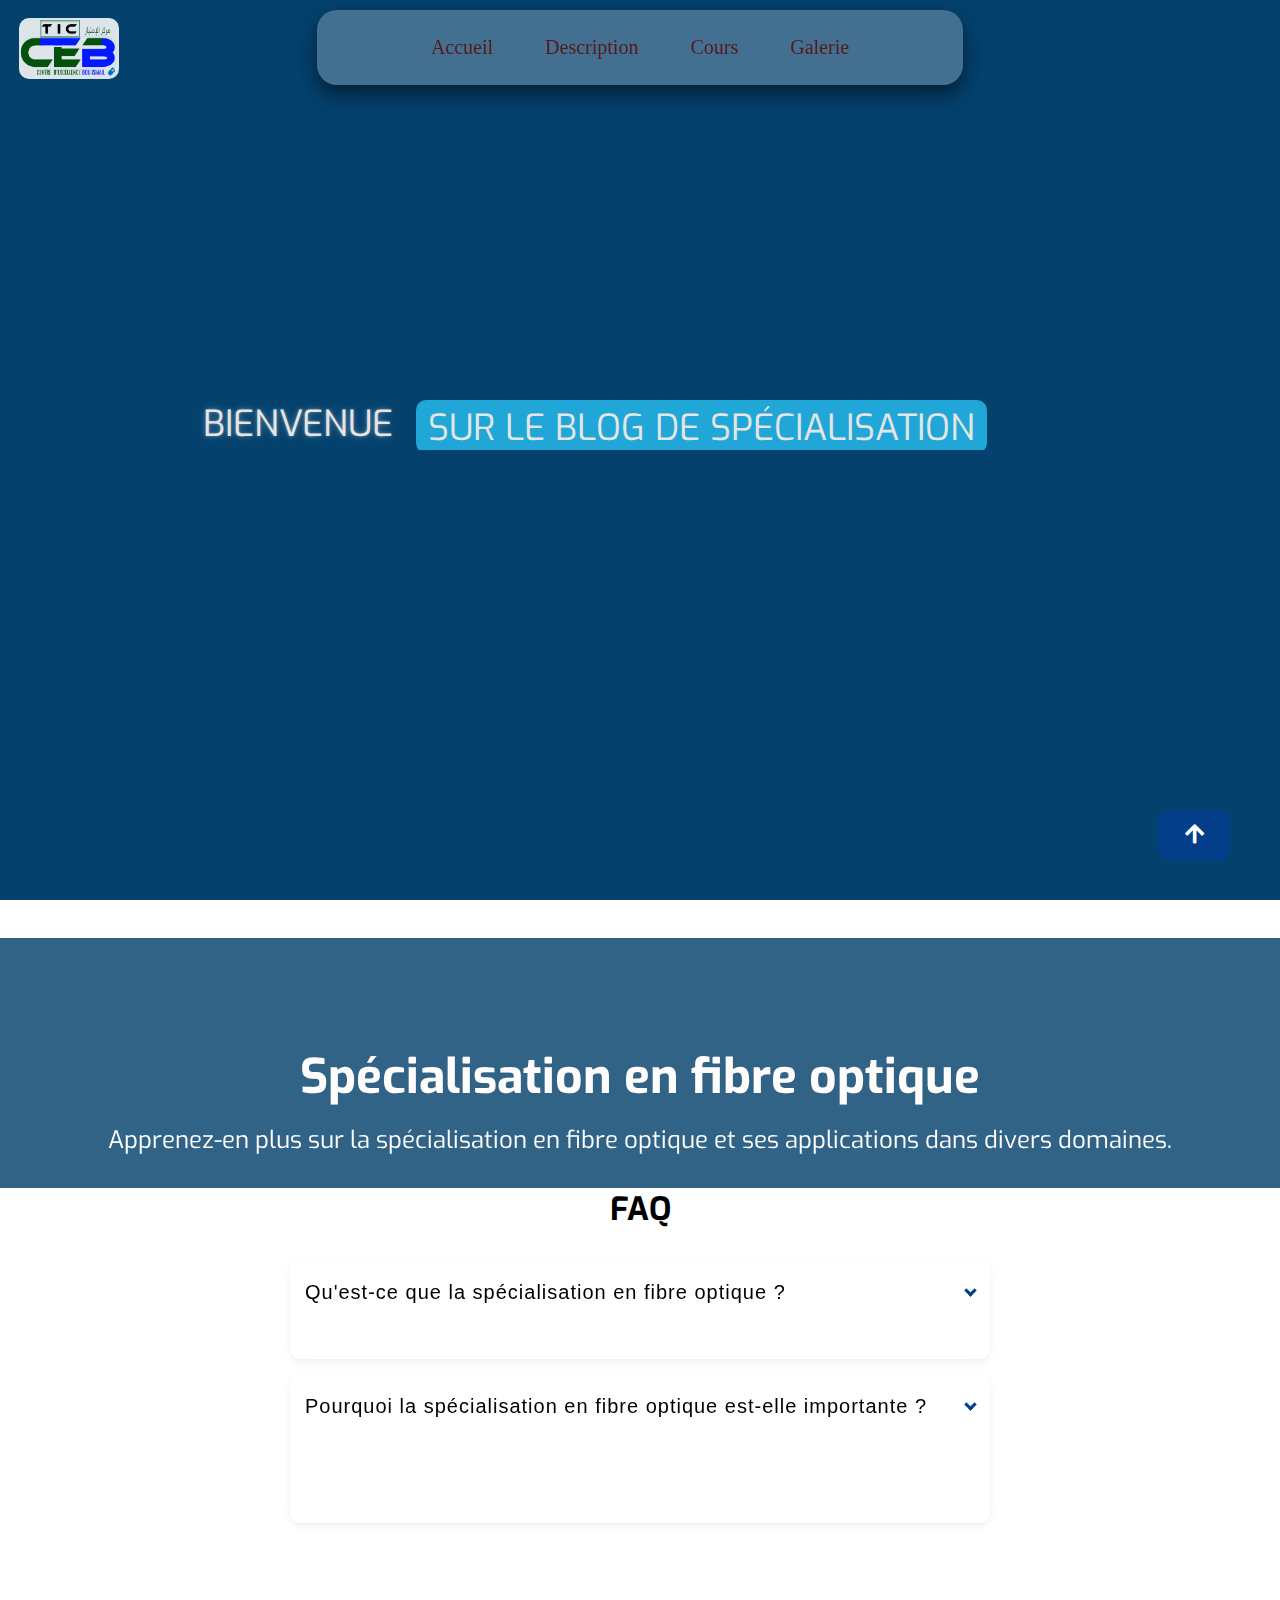
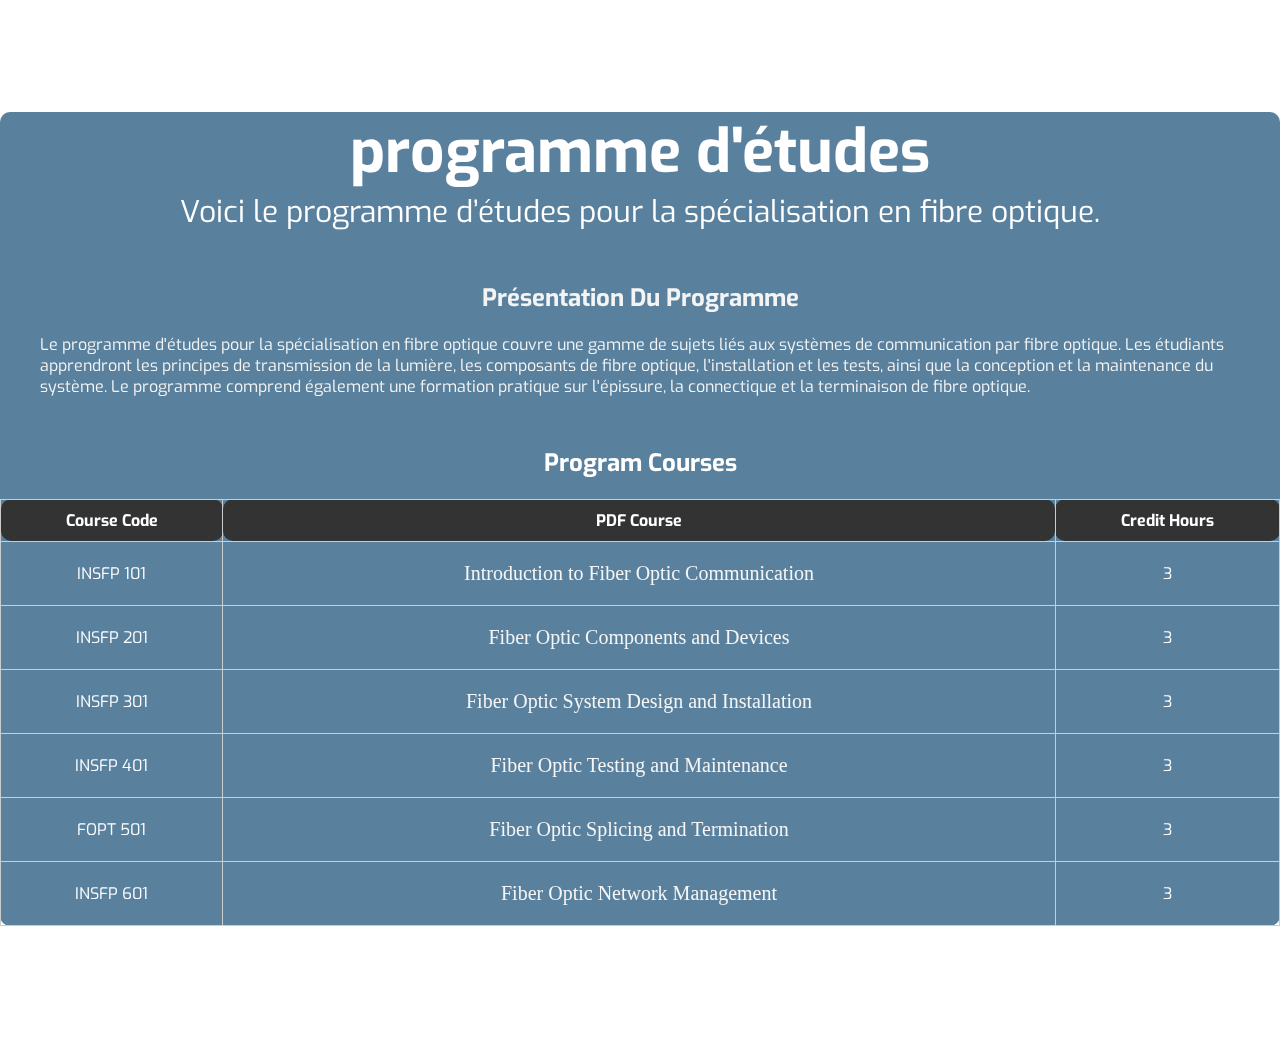
==== commit 4554e0b6: "Add files via upload" ====
--- a/index.html
+++ b/index.html
@@ -1,173 +1,173 @@
-<!DOCTYPE html>
-<html lang="en">
-<head>
-    <meta charset="UTF-8">
-    <meta http-equiv="X-UA-Compatible" content="IE=edge">
-    <link rel="shortcut icon" href="img/logo.png" type="image/x-icon">
-    <meta name="viewport" content="width=device-width, initial-scale=1.0">
-    <link rel="stylesheet" href="https://use.fontawesome.com/releases/v5.4.1/css/all.css">
-    <link rel="stylesheet" href="style.css">
-    <title>Blog Description</title>
-</head>
-<body> 
-    <video src="clip/Blue Background.mp4" loop muted autoplay></video>
-
-<img src="img/logo.png" alt="logo" style="width: 100px;height: 61px;top: 18px;"> 
-    <nav>
-        <a href="#accueil">Accueil</a>
-        <a href="#Description">Description</a>
-        <a  href="#program">Cours</a>
-        <a  href="galerie.html">Galerie</a>
-    </nav>
-<section id="accueil"  id="showcase">
-    <div class="cont" style="right: 2cm;">
-        <p class="txt">Bienvenue</p>
-        <section class="animation">
-          <div class="first"><div style="margin-left: -5.6cm;"> sur le blog de spécialisation</div></div>
-          <div class="second"><div style="margin-left: -12cm;">en fibre optique</div></div>
-          <div class="third"><div>Dans le monde des réseaux et des fibres
-</div></div>
-        </section>
-    </div>
-    
-<div class="area" >
-            <ul class="circles">
-                    <li></li>
-                    <li></li>
-                    <li></li>
-                    <li></li>
-                    <li></li>
-                    <li></li>
-                    <li></li>
-                    <li></li>
-                    <li></li>
-                    <li></li>
-            </ul>
-    </div >
-        <!---->
-      </div>
-
-</section>
-
-<main>
-    <section id="Description" style="  z-index: 5555;position: relative;">
-        <div class="container">
-            <h1>Spécialisation en fibre optique</h1>
-			<p style="margin-top: -2cm;">Apprenez-en plus sur la spécialisation en fibre optique et ses applications dans divers domaines.</p>
-        </div>
-    </section>
-    <section>
-        <div id="faq">
-            <h1>FAQ</h1>
-            <ul>
-              <li>
-                <input type="checkbox" checked>
-                <i></i>
-                <h2>Qu'est-ce que la spécialisation en fibre optique ?</h2>
-                <p>La spécialisation en fibre optique est un domaine technique qui traite de la conception, de l'installation et de la maintenance de systèmes de communication par fibre optique. Ces systèmes utilisent la lumière pour transmettre des informations sur de longues distances et sont largement utilisés dans les télécommunications, l'internet, la diffusion et d'autres industries.</p>
-                <p>Avec la demande croissante d'internet à haut débit et de réseaux de communication fiables, la demande de spécialistes en fibre optique est également en hausse. Ce domaine offre des opportunités de carrière passionnantes pour ceux qui s'intéressent à la technologie et à l'ingénierie.</p>
-                  </li>
-              <li>
-                <input type="checkbox" checked>
-                <i></i>
-                <h2>Pourquoi la spécialisation en fibre optique est-elle importante ?</h2>
-                
-				<p><b>Connectivité globale:</b> Les systèmes de communication par fibre optique permettent une transmission de données à haute vitesse et connectent les personnes et les entreprises à travers le monde.</p>
-			   
-				<p><b>Coût-efficacité:</b> Les systèmes de fibre optique offrent des économies à long terme en raison de leur durabilité et de leurs faibles exigences en matière de maintenance.</p>
-                
-				<p><b>Haute vitesse:</b> Les systèmes de fibre optique peuvent transmettre des données à des vitesses allant jusqu'à 100 Gbps, ce qui les rend idéaux pour les applications à large bande passante telles que la diffusion vidéo et l'informatique en nuage.</p>
-                
-				<p> <b>Sécurité:</b> Les systèmes de fibre optique sont difficiles à intercepter, offrant un haut niveau de sécurité pour les données sensibles.</p>
-			
-            </li>
-             
-            </ul>
-          </div>
-    </section>
-   
-       
-    </section>
-    <!-- here-->
-    <div id="program"></div>
-<!-- section 1 --> 
-<section style="  z-index: 5555;position: relative; margin-top: 5cm;background-color: #04416da9;color: white;">
-    <section id="showcase">
-        <div class="container" style="color: white;font-size: 30px;">
-            <h1>programme d'études</h1>
-            <p>Voici le programme d’études pour la spécialisation en fibre optique.
-
-            </p>
-        </div>
-    </section>
-    
-    <section id="program-info">
-        <div class="container">
-            <h2>Présentation Du Programme</h2>
-            <p class="hy" style="max-width: 1200px;margin: 0 auto; padding: 0 20px;text-align: left;">Le programme d'études pour la spécialisation en fibre optique couvre une gamme de sujets liés aux systèmes de communication par fibre optique. Les étudiants apprendront les principes de transmission de la lumière, les composants de fibre optique, l'installation et les tests, ainsi que la conception et la maintenance du système. Le programme comprend également une formation pratique sur l'épissure, la connectique et la terminaison de fibre optique.</p>
-        </div>
-    </section>
-    <section id="program-courses" style="padding: 0%;" >
-        <div class="container" >
-            <h2>Program Courses</h2>
-            <table>
-                <tr>
-                    <th>Course Code</th>
-                    <th>Course Title</th>
-                    <th>Credit Hours</th>
-                </tr>
-                <tr>
-                    <td>INSFP 101</td>
-                    <td>Introduction to Fiber Optic Communication</td>
-                    <td>3</td>
-                </tr>
-                <tr>
-                    <td>INSFP 201</td>
-                    <td>Fiber Optic Components and Devices</td>
-                    <td>3</td>
-                </tr>
-                <tr>
-                    <td>INSFP 301</td>
-                    <td>Fiber Optic System Design and Installation</td>
-                    <td>3</td>
-                </tr>
-                <tr>
-                    <td>INSFP 401</td>
-                    <td>Fiber Optic Testing and Maintenance</td>
-                    <td>3</td>
-                </tr>
-                <tr>
-                    <td>FOPT 501</td>
-                    <td>Fiber Optic Splicing and Termination</td>
-                    <td>3</td>
-                </tr>
-                <tr>
-                    <td>INSFP 601</td>
-                    <td>Fiber Optic Network Management</td>
-                    <td>3</td>
-                </tr>
-            </table>
-        </div>
-        <div>
-            <a class="gotopbtn" href="#"> <i class="fas fa-arrow-up"></i> </a>
-        
-        </div>
-    </section>
-
-
-<div>
-    <a class="gotopbtn" href="#"> <i class="fas fa-arrow-up"></i> </a>
-
-</div>
-</section>
-
-
-</section>
-</main>
-
-<footer style="z-index: 1;position: relative;margin-top: 1cm;">
-<p>Designed by Mohamed Abass Orabi</p>
-<p>&copy; 2023 Fiber Optic Specialization Blog</p>
-</footer>
-</body>
-</html>
+<!DOCTYPE html>
+<html lang="en">
+<head>
+    <meta charset="UTF-8">
+    <meta http-equiv="X-UA-Compatible" content="IE=edge">
+    <link rel="shortcut icon" href="img/logo.png" type="image/x-icon">
+    <meta name="viewport" content="width=device-width, initial-scale=1.0">
+    <link rel="stylesheet" href="https://use.fontawesome.com/releases/v5.4.1/css/all.css">
+    <link rel="stylesheet" href="style.css">
+    <title>Blog Description</title>
+</head>
+<body> 
+    <video src="clip/Blue Background.mp4" loop muted autoplay></video>
+
+<img src="img/logo.png" alt="logo" style="width: 100px;height: 61px;top: 18px;"> 
+    <nav>
+        <a href="#accueil">Accueil</a>
+        <a href="#Description">Description</a>
+        <a  href="#program">Cours</a>
+        <a  href="galerie.html">Galerie</a>
+    </nav>
+<section id="accueil"  id="showcase">
+    <div class="cont" style="right: 2cm;">
+        <p class="txt">Bienvenue</p>
+        <section class="animation">
+          <div class="first"><div style="margin-left: -5.6cm;"> sur le blog de spécialisation</div></div>
+          <div class="second"><div style="margin-left: -12cm;">en fibre optique</div></div>
+          <div class="third"><div>Dans le monde des réseaux et des fibres
+</div></div>
+        </section>
+    </div>
+    
+<div class="area" >
+            <ul class="circles">
+                    <li></li>
+                    <li></li>
+                    <li></li>
+                    <li></li>
+                    <li></li>
+                    <li></li>
+                    <li></li>
+                    <li></li>
+                    <li></li>
+                    <li></li>
+            </ul>
+    </div >
+        <!---->
+      </div>
+
+</section>
+
+<main>
+    <section id="Description" style="  z-index: 5555;position: relative;">
+        <div class="container">
+            <h1>Spécialisation en fibre optique</h1>
+			<p style="margin-top: -2cm;">Apprenez-en plus sur la spécialisation en fibre optique et ses applications dans divers domaines.</p>
+        </div>
+    </section>
+    <section>
+        <div id="faq">
+            <h1>FAQ</h1>
+            <ul>
+              <li>
+                <input type="checkbox" checked>
+                <i></i>
+                <h2>Qu'est-ce que la spécialisation en fibre optique ?</h2>
+                <p>La spécialisation en fibre optique est un domaine technique qui traite de la conception, de l'installation et de la maintenance de systèmes de communication par fibre optique. Ces systèmes utilisent la lumière pour transmettre des informations sur de longues distances et sont largement utilisés dans les télécommunications, l'internet, la diffusion et d'autres industries.</p>
+                <p>Avec la demande croissante d'internet à haut débit et de réseaux de communication fiables, la demande de spécialistes en fibre optique est également en hausse. Ce domaine offre des opportunités de carrière passionnantes pour ceux qui s'intéressent à la technologie et à l'ingénierie.</p>
+                  </li>
+              <li>
+                <input type="checkbox" checked>
+                <i></i>
+                <h2>Pourquoi la spécialisation en fibre optique est-elle importante ?</h2>
+                
+				<p><b>Connectivité globale:</b> Les systèmes de communication par fibre optique permettent une transmission de données à haute vitesse et connectent les personnes et les entreprises à travers le monde.</p>
+			   
+				<p><b>Coût-efficacité:</b> Les systèmes de fibre optique offrent des économies à long terme en raison de leur durabilité et de leurs faibles exigences en matière de maintenance.</p>
+                
+				<p><b>Haute vitesse:</b> Les systèmes de fibre optique peuvent transmettre des données à des vitesses allant jusqu'à 100 Gbps, ce qui les rend idéaux pour les applications à large bande passante telles que la diffusion vidéo et l'informatique en nuage.</p>
+                
+				<p> <b>Sécurité:</b> Les systèmes de fibre optique sont difficiles à intercepter, offrant un haut niveau de sécurité pour les données sensibles.</p>
+			
+            </li>
+             
+            </ul>
+          </div>
+    </section>
+   
+       
+    </section>
+    <!-- here-->
+    <div id="program"></div>
+<!-- section 1 --> 
+<section style="  z-index: 5555;position: relative; margin-top: 5cm;background-color: #04416da9;color: white;">
+    <section id="showcase">
+        <div class="container" style="color: white;font-size: 30px;">
+            <h1>programme d'études</h1>
+            <p>Voici le programme d’études pour la spécialisation en fibre optique.
+
+            </p>
+        </div>
+    </section>
+    
+    <section id="program-info">
+        <div class="container">
+            <h2>Présentation Du Programme</h2>
+            <p class="hy" style="max-width: 1200px;margin: 0 auto; padding: 0 20px;text-align: left;">Le programme d'études pour la spécialisation en fibre optique couvre une gamme de sujets liés aux systèmes de communication par fibre optique. Les étudiants apprendront les principes de transmission de la lumière, les composants de fibre optique, l'installation et les tests, ainsi que la conception et la maintenance du système. Le programme comprend également une formation pratique sur l'épissure, la connectique et la terminaison de fibre optique.</p>
+        </div>
+    </section>
+    <section id="program-courses" style="padding: 0%;" >
+        <div class="container" >
+            <h2>Program Courses</h2>
+            <table>
+                <tr>
+                    <th>Course Code</th>
+                    <th>PDF Course</th>
+                    <th>Credit Hours</th>
+                </tr>
+                <tr>
+                    <td>INSFP 101</td>
+                    <td><a href="pdf/Introduction to fiber optic communication.pdf" style="color: whitesmoke;">Introduction to Fiber Optic Communication</a></td>
+                    <td>3</td>
+                </tr>
+                <tr>
+                    <td>INSFP 201</td>
+                    <td><a href="pdf/Fiber Optic Components and Devices.pdf" style="color: whitesmoke;">Fiber Optic Components and Devices</a></td>
+                    <td>3</td>
+                </tr>
+                <tr>
+                    <td>INSFP 301</td>
+                    <td ><a href="pdf/Fiber Optic System Design and Installation.pdf"style="color: whitesmoke;">Fiber Optic System Design and Installation</a></td>
+                    <td>3</td>
+                </tr>
+                <tr>
+                    <td>INSFP 401</td>
+                    <td><a href="pdf/Fiber Optic Testing and Maintenance.pdf"style="color: whitesmoke;">Fiber Optic Testing and Maintenance</a></td>
+                    <td>3</td>
+                </tr>
+                <tr>
+                    <td>FOPT 501</td>
+                    <td><a href="pdf/Fiber Optic Splicing and Termination.pdf" style="color: whitesmoke;"> Fiber Optic Splicing and Termination</a></td>
+                    <td>3</td>
+                </tr>
+                <tr>
+                    <td>INSFP 601</td>
+                    <td><a href="pdf/Fiber Optic Network Management.pdf" style="color: whitesmoke;">Fiber Optic Network Management </a></td>
+                    <td>3</td>
+                </tr>
+            </table>
+        </div>
+        <div>
+            <a class="gotopbtn" href="#"> <i class="fas fa-arrow-up"></i> </a>
+        
+        </div>
+    </section>
+
+
+<div>
+    <a class="gotopbtn" href="#"> <i class="fas fa-arrow-up"></i> </a>
+
+</div>
+</section>
+
+
+</section>
+</main>
+
+<footer style="z-index: 1;position: relative;margin-top: 1cm;">
+<p>Designed by Mohamed Abass Orabi</p>
+<p>&copy; 2023 Fiber Optic Specialization Blog</p>
+</footer>
+</body>
+</html>--- a/style.css
+++ b/style.css
@@ -1,737 +1,736 @@
-@import url('https://fonts.googleapis.com/css?family=Exo:400,700');
-@import url('https://fonts.googleapis.com/css?family=Roboto:700');
-* {
-  margin: 0;
-  padding: 0;
-  text-align: center;
-  border-radius: 10px;
-}
-
-html {
-  scroll-behavior: smooth;
-}
-
-video {
-  border-radius: 0%;
-  z-index: 0;
-  position: fixed;
-  right: 0;
-  bottom: 0;
-  width: 100%;
-  height: 100%;
-  object-fit: cover;
-}
-
-body {
-  font-family: 'Exo', sans-serif;
-}
-
-@media (max-width: 768px) {
-  video {
-    object-position: center;
-  }
-}
-
-
-:root {
-  --shadow: #2776EA;
-  --scrollbarBG: #2776EA;
-  --thumbBG: transparent;
-}
-
-/* Custom scrollbar */
-::-webkit-scrollbar {
-  width: 16px;
-}
-
-::-webkit-scrollbar-track {
-  background: var(--scrollbarBG);
-}
-
-::-webkit-scrollbar-thumb {
-  background-color: var(--thumbBG);
-  box-shadow: 0 -100vh 0 100vh var(--shadow), 0 0 15px 5px black;
-}
-
-/* Logo */
-img {
-  background-color: rgba(255, 255, 255, 0.867);
-  width: 50px;
-  position: absolute;
-  top: 6px;
-  left: 1.5%;
-  z-index: 9999;
-}
-
-/* Responsive styles for logo */
-@media screen and (max-width: 768px) {
-  img {
-    width: 50%;
-    max-width: 100px;
-    top: 2px;
-    left: 10%;
-    transform: translateX(-50%);
-  }
-}
-
-/* Navbar */
-nav {
-  color: white;
-  z-index: 10000;
-  height: 25px;
-  width: 45%;
-  left: 50%;
-  transform: translateX(-50%);
-  display: flex;
-  align-items: center;
-  justify-content: center;
-  background-color: rgba(255, 255, 255, 0.251);
-  position: fixed;
-  top: 10px;
-  padding: 25px 35px;
-  font-family: "Poppins", sans-serif;
-  backdrop-filter: blur(8px);
-  box-shadow: 0 10px 20px rgba(0, 0, 0, 0.5);
-  border-radius: 20px;
-}
-
-a {
-  font-size: 20px;
-  color:rgb(87, 24, 24); 
-  font-family: 'Times New Roman', Times, serif;
-  padding: 10px 26px;
-  display: inline-block;
-  text-decoration: none;
-}
-
-@media only screen and (max-width: 768px) {
-  nav {
-    box-shadow: none;
-    background-color: transparent;
-    width: 80%;
-    left: 50%;
-    padding: 10px 15px;
-    border-radius: 10px;
-    top: 40%;
-    height: auto;
-    align-items: center;
-    justify-content: space-around;
-    flex-direction: column;
-    position: absolute;
-  }
-  
-  a {
-    color:white;
-    font-size: 26px;
-    padding: 8px 20px;
-  }
-}
-
-a:hover,
-a:focus {
-  color: orangered;
-  outline: none;
-}
-
-/* Responsive styles for navbar */
-
-
-
-.news {
-  margin: 0 auto;
-  width: 80%;
-}
-
-header,
-footer {
-  color: white;
-  background-color: rgba(255, 255, 255, 0.075);
-  backdrop-filter: blur(8px);
-
-  padding: 20px;
-  border-bottom-left-radius: 0;
-  border-bottom-right-radius: 0;
-}
-
-header {
-  margin-bottom: 30px;
-}
-
-/* Responsive styles for header and footer */
-@media screen and (max-width: 768px) {
-  header,
-  footer {
-    font-size: 16px;
-    padding: 15px;
-  }
-}
-
-.main {
-  padding: 20px;
-}
-
-.main-title {
-  background-color: royalblue;
-  color: white;
-  width: 21%;
-  padding: 15px 0;
-  margin: 0 auto;
-}
-
-.card {
-  background-color: whitesmoke;
-  border: 1px solid black;
-  margin: 40px;
-  display: inline-block;
-}
-
-.lesson-title {
-  color: white;
-  background-color: #55595c;
-  height: 100px;
-  padding-top: 15px;
-  border-top-left-radius: 7px;
-  border-top-right-radius: 7px;
-  border-bottom-left-radius: 0;
-  border-bottom-right-radius: 0;
-  width: 200px;
-}
-
-.note {
-  margin: 20px;
-}
-
-.details {
-  text-decoration: none;
-  background-color: rgb(238, 83, 83);
-  color: white;
-  padding: 10px;
-  display: block;
-  width: 60%;
-  margin: 0 auto 5px;
-  transition: 1ms;
-}
-
-.details:hover {
-  background-color: red;
-  color: whitesmoke;
-}
-@media screen and (max-width: 768px) { 
-.details {
-  z-index: 1111;
-    max-width: 90%;
-}
-}
-.context {
-  z-index: 1;
-  width: 100%;
-  position: absolute;
-  top: 50vh;
-}
-
-.context h1 {
-  text-align: center;
-  color: #fff;
-  font-size: 40px;
-}
-
-
-/* Responsive styles */
-@media screen and (max-width: 768px) {
-  .main-title {
-    width: 50%;
-  }
-
-  .card {
-    display: block;
-    margin: 20px;
-  }
-
-  .lesson-title {
-    width: 100%;
-    border-radius: 7px;
-    margin-bottom: 10px;
-  }
-
-  .details {
-    width: 100%;
-  }
-}
-
-@media screen and (max-width: 480px) {
-  .main-title {
-    width: 80%;
-  }
-}
-
-
-.area{
-    background: #2776EA;  
-    background: -webkit-linear-gradient(to left, #8f94fb, #4e54c8);  
-    position: relative;
-    width: 100% 0 auto;
-    height:100vh;
-    border-top-left-radius:0 ;
-    border-top-right-radius:0 ;
-    border-bottom-left-radius:0 ;
-    border-bottom-right-radius:0 ;
-
-   
-}
-
-.circles{
-  background-color: #04416d;
-  border-radius: 0;
-    position: absolute;
-    top: 0;
-    left: 0;
-    width: 100% ;
-    height: 100%;
-    overflow: hidden;
-}
-
-.circles li{
-    position: absolute;
-    display: block;
-    list-style: none;
-    width: 20px;
-    height: 20px;
-    background: rgba(255, 255, 255, 0.2);
-    animation: animate 25s linear infinite;
-    bottom: -150px;
-    
-}
-
-.circles li:nth-child(1){
-    left: 25%;
-    width: 80px;
-    height: 80px;
-    animation-delay: 0s;
-}
-
-
-.circles li:nth-child(2){
-    left: 10%;
-    width: 20px;
-    height: 20px;
-    animation-delay: 2s;
-    animation-duration: 12s;
-}
-
-.circles li:nth-child(3){
-    left: 70%;
-    width: 20px;
-    height: 20px;
-    animation-delay: 4s;
-}
-
-.circles li:nth-child(4){
-    left: 40%;
-    width: 60px;
-    height: 60px;
-    animation-delay: 0s;
-    animation-duration: 18s;
-}
-
-.circles li:nth-child(5){
-    left: 65%;
-    width: 20px;
-    height: 20px;
-    animation-delay: 0s;
-}
-
-.circles li:nth-child(6){
-    left: 75%;
-    width: 110px;
-    height: 110px;
-    animation-delay: 3s;
-}
-
-.circles li:nth-child(7){
-    left: 35%;
-    width: 150px;
-    height: 150px;
-    animation-delay: 7s;
-}
-
-.circles li:nth-child(8){
-    left: 50%;
-    width: 25px;
-    height: 25px;
-    animation-delay: 15s;
-    animation-duration: 45s;
-}
-
-.circles li:nth-child(9){
-    left: 20%;
-    width: 15px;
-    height: 15px;
-    animation-delay: 2s;
-    animation-duration: 35s;
-}
-
-.circles li:nth-child(10){
-    left: 85%;
-    width: 150px;
-    height: 150px;
-    animation-delay: 0s;
-    animation-duration: 11s;
-}
-
-
-
-@keyframes animate {
-
-    0%{
-        transform: translateY(0) rotate(0deg);
-        opacity: 1;
-        border-radius: 0;
-    }
-
-    100%{
-        transform: translateY(-1000px) rotate(720deg);
-        opacity: 0;
-        border-radius: 50%;
-    }
-
-}
-/* Footer styles */
-footer {
-  border-radius: 0%;
-  height: 40px;
-}
-
-.gotopbtn {
-  position: fixed;
-  width: 20px;
-  height: 30px;
-  background-color: #023e8a;
-  bottom: 40px;
-  right: 50px;
-  text-decoration: none;
-  text-align: center;
-  line-height: 30px;
-  color: white;
-  font-size: 22px;
-}
-
-.img-insfp {
-  right: 50%;
-  width: 32%;
-  height: 20%;
-  z-index: 55;
-}
-
-/* Showcase styles */
-#Description {
-  margin-top: 1cm;
-  border-radius: 0%;
-  background-color: #04416dd1;
-  height: 250px;
-  display: flex;
-  align-items: center;
-  justify-content: center;
-  text-align: center;
-  color: #ffffff;
-}
-
-#Description h1 {
-  margin-top: 2cm;
-  color: rgb(255, 252, 252);
-  font-size: 3rem;
-  margin-bottom: 90px
-  
-}
-
-#Description p {
-  font-size: 1.5rem;
-}
-
-/* Program info styles */
-#program-info {
-  color: #f4f4f4;
-  padding: 50px 0;
-}
-
-#program-info h2 {
-  margin-bottom: 20px;
-}
-
-#program-info p {
-  margin-bottom: 20px;
-}
-
-/* Program courses styles */
-#program-courses {
-  padding: 50px 0;
-}
-
-#program-courses h2 {
-  margin-bottom: 20px;
-}
-
-/* Media Queries */
-@media screen and (max-width: 768px) {
-  /* Footer */
-  footer {
-      border-radius: 0%;
-  }
-
-  /* Back to top button */
-  .gotopbtn {
-      bottom: 20px;
-      right: 20px;
-      font-size: 18px;
-  }
-
-  /* Image */
-  .img-insfp {
-      display: none;
-  }
-
-  /* Showcase */
-  #Description h1 {
-      font-size: 2rem;
-  }
-
-  #Description p {
-      font-size: 1rem;
-  }
-
-  /* Program info */
-  #program-info p {
-      font-size: 1rem;
-  }
-
-  /* Program courses */
-  #program-courses h2 {
-      font-size: 1.5rem;
-  }
-}
-
-
-table {
-	border-collapse: collapse;
-	width: 100%;
-}
-
-table th, table td {
-	border: 1px solid #ccc;
-	padding: 10px;
-}
-
-table th {
-	background-color: #333;
-	color: #fff;
-}
-/* lkjk */
-
-  /* faq */
-  
-  #faq {
-    max-width: 700px;
-    margin: auto;
-    padding: 0 15px;
-    text-align: center;
-  }
-  
-  section.faq {
-    padding-top: 2em;
-    padding-bottom: 3em;
-  }
-  
-  #faq ul {
-    text-align: left;
-  }
-  .transition, p, ul li i:before, ul li i:after {
-    transition: all 0.3s;
-  }
-  
-  #faq .no-select, #faq h2 {
-    -webkit-tap-highlight-color: transparent;
-    -webkit-touch-callout: none;
-    user-select: none;
-  }
-  
-  #faq h1 {
-    color: #000;
-    margin-bottom: 30px;
-    margin-top: 0;
-  }
-  
-  #faq h2 {
-    color: #000000;
-    font-family: 'hm_light', sans-serif;
-    font-size: 20px;
-    line-height: 34px;
-    text-align: left;
-    padding: 15px 15px 0;
-    text-transform: none;
-    font-weight: 300;
-    letter-spacing: 1px;
-    display: block;
-    margin: 0;
-    cursor: pointer;
-    transition: .2s;
-  }
-  
-  #faq p {
-    color: #333;
-    text-align: left;
-    font-family: 'hm_light', sans-serif;
-    font-size: 14px;
-    line-height: 1.45;
-    position: relative;
-    overflow: hidden;
-    max-height: 250px;
-    will-change: max-height;
-    contain: layout;
-    display: inline-block;
-    opacity: 1;
-    transform: translate(0, 0);
-    margin-top: 5px;
-    margin-bottom: 15px;
-    padding: 0 50px 0 15px;
-    transition: .3s opacity, .6s max-height;
-    hyphens: auto;
-    z-index: 2;
-  }
-  
-  #faq ul {
-    list-style: none;
-    perspective: 900;
-    padding: 0;
-    margin: 0;
-  }
-  #faq ul li {
-    position: relative;
-    overflow: hidden;
-    padding: 0;
-    margin: 0;
-    /*padding-bottom: 4px;*/
-    /*padding-top: 18px;*/
-    background: #fff;
-    box-shadow: 0 3px 10px -2px rgba(0,0,0,0.1);
-    -webkit-tap-highlight-color: transparent;
-  }
-  #faq ul li + li {
-    margin-top: 15px;
-  }
-  #faq ul li:last-of-type {
-    margin-bottom: 100px;
-    padding-bottom: 0;
-  }
-  #faq ul li i {
-    position: absolute;
-    transform: translate(-6px, 0);
-    margin-top: 28px;
-    right: 15px;
-  }
-  #faq ul li i:before, ul li i:after {
-    content: "";
-    position: absolute;
-    background-color: #023e8a;
-    width: 3px;
-    height: 9px;
-  }
-  #faq ul li i:before {
-    transform: translate(-2px, 0) rotate(45deg);
-  }
-  #faq ul li i:after {
-    transform: translate(2px, 0) rotate(-45deg);
-  }
-  #faq ul li input[type=checkbox] {
-    position: absolute;
-    cursor: pointer;
-    width: 100%;
-    height: 100%;
-    z-index: 1;
-    opacity: 0;
-    touch-action: manipulation;
-  }
-  #faq ul li input[type=checkbox]:checked ~ h2 {
-    color: #000;
-  }
-  #faq ul li input[type=checkbox]:checked ~ p {
-    /*margin-top: 0;*/
-    max-height: 0;
-    transition: .3s;
-    opacity: 0;
-    /*transform: translate(0, 50%);*/
-  }
-  #faq ul li input[type=checkbox]:checked ~ i:before {
-    transform: translate(2px, 0) rotate(45deg);
-  }
-  #faq ul li input[type=checkbox]:checked ~ i:after {
-    transform: translate(-2px, 0) rotate(-45deg);
-  }
-/* anim */
-.txt{
-  text-shadow: 0 0 7px rgba(255,255,255,.3), 0 0 3px rgba(255,255,255,.3);
-}
-.cont {
-    bottom: 50%;
-    z-index: 999;
-  color: #e5e5e5;
-  font-size: 2.26rem;
-  text-transform: uppercase;
-  display: flex;
- position: absolute;
-}
-
-.animation {
-  height:50px;
-  overflow:hidden;
-  margin-left: 1rem;
-}
-
-.animation > div > div {
-  padding: 0.25rem 0.75rem;
-  height:2.81rem;
-  margin-bottom: 2.81rem;
-  display:inline-block;
-}
-
-.animation div:first-child {
-  animation: text-animation 8s infinite;
-}
-
-.first div {
-
-  background-color:#20a7d8;
-}
-.second div {
-  background-color:#CD921E;
-}
-.third div {
-  background-color:#c10528;
-}
-
-@keyframes text-animation {
-  0% {margin-top: 0;}
-  10% {margin-top: 0;}
-  20% {margin-top: -5.62rem;}
-  30% {margin-top: -5.62rem;}
-  40% {margin-top: -11.24rem;}
-  60% {margin-top: -11.24rem;}
-  70% {margin-top: -5.62rem;}
-  80% {margin-top: -5.62rem;}
-  90% {margin-top: 0;}
-  100% {margin-top: 0;}
-}
-
-@media only screen and (max-width: 768px) {
-  .cont {
-    font-size: 1rem;
-    z-index: 0;
-  }
-}
-
-@media only screen and (max-width: 768px) {
-  #faq ul li i {
-    position: absolute;
-    transform: translate(-6px, 0);
-    margin-top: 28px;
-    right: 8px;
-}
-  }
+@import url('https://fonts.googleapis.com/css?family=Exo:400,700');
+@import url('https://fonts.googleapis.com/css?family=Roboto:700');
+* {
+  margin: 0;
+  padding: 0;
+  text-align: center;
+  border-radius: 10px;
+}
+
+html {
+  scroll-behavior: smooth;
+}
+
+video {
+  border-radius: 0%;
+  z-index: 0;
+  position: fixed;
+  right: 0;
+  bottom: 0;
+  width: 100%;
+  height: 100%;
+  object-fit: cover;
+}
+
+body {
+  font-family: 'Exo', sans-serif;
+}
+
+@media (max-width: 768px) {
+  video {
+    object-position: center;
+  }
+}
+
+
+:root {
+  --shadow: #2776EA;
+  --scrollbarBG: #2776EA;
+  --thumbBG: transparent;
+}
+
+/* Custom scrollbar */
+::-webkit-scrollbar {
+  width: 16px;
+}
+
+::-webkit-scrollbar-track {
+  background: var(--scrollbarBG);
+}
+
+::-webkit-scrollbar-thumb {
+  background-color: var(--thumbBG);
+  box-shadow: 0 -100vh 0 100vh var(--shadow), 0 0 15px 5px black;
+}
+
+/* Logo */
+img {
+  background-color: rgba(255, 255, 255, 0.867);
+  width: 50px;
+  position: absolute;
+  top: 6px;
+  left: 1.5%;
+  z-index: 9999;
+}
+
+/* Responsive styles for logo */
+@media screen and (max-width: 768px) {
+  img {
+    width: 50%;
+    max-width: 100px;
+    top: 2px;
+    left: 10%;
+    transform: translateX(-50%);
+  }
+}
+
+/* Navbar */
+nav {
+  color: white;
+  z-index: 10000;
+  height: 25px;
+  width: 45%;
+  left: 50%;
+  transform: translateX(-50%);
+  display: flex;
+  align-items: center;
+  justify-content: center;
+  background-color: rgba(255, 255, 255, 0.251);
+  position: fixed;
+  top: 10px;
+  padding: 25px 35px;
+  font-family: "Poppins", sans-serif;
+  backdrop-filter: blur(8px);
+  box-shadow: 0 10px 20px rgba(0, 0, 0, 0.5);
+  border-radius: 20px;
+}
+
+a {
+  font-size: 20px;
+  color:rgb(87, 24, 24); 
+  font-family: 'Times New Roman', Times, serif;
+  padding: 10px 26px;
+  display: inline-block;
+  text-decoration: none;
+}
+
+@media only screen and (max-width: 768px) {
+  nav {
+    box-shadow: none;
+    background-color: transparent;
+    width: 80%;
+    left: 50%;
+    padding: 10px 15px;
+    border-radius: 10px;
+    top: 40%;
+    height: auto;
+    align-items: center;
+    justify-content: space-around;
+    flex-direction: column;
+    position: absolute;
+  }
+  
+  a {
+    font-size: 26px;
+    padding: 8px 20px;
+  }
+}
+
+a:hover,
+a:focus {
+  color: orangered;
+  outline: none;
+}
+
+/* Responsive styles for navbar */
+
+
+
+.news {
+  margin: 0 auto;
+  width: 80%;
+}
+
+header,
+footer {
+  color: white;
+  background-color: rgba(255, 255, 255, 0.075);
+  backdrop-filter: blur(8px);
+
+  padding: 20px;
+  border-bottom-left-radius: 0;
+  border-bottom-right-radius: 0;
+}
+
+header {
+  margin-bottom: 30px;
+}
+
+/* Responsive styles for header and footer */
+@media screen and (max-width: 768px) {
+  header,
+  footer {
+    font-size: 16px;
+    padding: 15px;
+  }
+}
+
+.main {
+  padding: 20px;
+}
+
+.main-title {
+  background-color: royalblue;
+  color: white;
+  width: 21%;
+  padding: 15px 0;
+  margin: 0 auto;
+}
+
+.card {
+  background-color: whitesmoke;
+  border: 1px solid black;
+  margin: 40px;
+  display: inline-block;
+}
+
+.lesson-title {
+  color: white;
+  background-color: #55595c;
+  height: 100px;
+  padding-top: 15px;
+  border-top-left-radius: 7px;
+  border-top-right-radius: 7px;
+  border-bottom-left-radius: 0;
+  border-bottom-right-radius: 0;
+  width: 200px;
+}
+
+.note {
+  margin: 20px;
+}
+
+.details {
+  text-decoration: none;
+  background-color: rgb(238, 83, 83);
+  color: white;
+  padding: 10px;
+  display: block;
+  width: 60%;
+  margin: 0 auto 5px;
+  transition: 1ms;
+}
+
+.details:hover {
+  background-color: red;
+  color: whitesmoke;
+}
+@media screen and (max-width: 768px) { 
+.details {
+  z-index: 1111;
+    max-width: 90%;
+}
+}
+.context {
+  z-index: 1;
+  width: 100%;
+  position: absolute;
+  top: 50vh;
+}
+
+.context h1 {
+  text-align: center;
+  color: #fff;
+  font-size: 40px;
+}
+
+
+/* Responsive styles */
+@media screen and (max-width: 768px) {
+  .main-title {
+    width: 50%;
+  }
+
+  .card {
+    display: block;
+    margin: 20px;
+  }
+
+  .lesson-title {
+    width: 100%;
+    border-radius: 7px;
+    margin-bottom: 10px;
+  }
+
+  .details {
+    width: 100%;
+  }
+}
+
+@media screen and (max-width: 480px) {
+  .main-title {
+    width: 80%;
+  }
+}
+
+
+.area{
+    background: #2776EA;  
+    background: -webkit-linear-gradient(to left, #8f94fb, #4e54c8);  
+    position: relative;
+    width: 100% 0 auto;
+    height:100vh;
+    border-top-left-radius:0 ;
+    border-top-right-radius:0 ;
+    border-bottom-left-radius:0 ;
+    border-bottom-right-radius:0 ;
+
+   
+}
+
+.circles{
+  background-color: #04416d;
+  border-radius: 0;
+    position: absolute;
+    top: 0;
+    left: 0;
+    width: 100% ;
+    height: 100%;
+    overflow: hidden;
+}
+
+.circles li{
+    position: absolute;
+    display: block;
+    list-style: none;
+    width: 20px;
+    height: 20px;
+    background: rgba(255, 255, 255, 0.2);
+    animation: animate 25s linear infinite;
+    bottom: -150px;
+    
+}
+
+.circles li:nth-child(1){
+    left: 25%;
+    width: 80px;
+    height: 80px;
+    animation-delay: 0s;
+}
+
+
+.circles li:nth-child(2){
+    left: 10%;
+    width: 20px;
+    height: 20px;
+    animation-delay: 2s;
+    animation-duration: 12s;
+}
+
+.circles li:nth-child(3){
+    left: 70%;
+    width: 20px;
+    height: 20px;
+    animation-delay: 4s;
+}
+
+.circles li:nth-child(4){
+    left: 40%;
+    width: 60px;
+    height: 60px;
+    animation-delay: 0s;
+    animation-duration: 18s;
+}
+
+.circles li:nth-child(5){
+    left: 65%;
+    width: 20px;
+    height: 20px;
+    animation-delay: 0s;
+}
+
+.circles li:nth-child(6){
+    left: 75%;
+    width: 110px;
+    height: 110px;
+    animation-delay: 3s;
+}
+
+.circles li:nth-child(7){
+    left: 35%;
+    width: 150px;
+    height: 150px;
+    animation-delay: 7s;
+}
+
+.circles li:nth-child(8){
+    left: 50%;
+    width: 25px;
+    height: 25px;
+    animation-delay: 15s;
+    animation-duration: 45s;
+}
+
+.circles li:nth-child(9){
+    left: 20%;
+    width: 15px;
+    height: 15px;
+    animation-delay: 2s;
+    animation-duration: 35s;
+}
+
+.circles li:nth-child(10){
+    left: 85%;
+    width: 150px;
+    height: 150px;
+    animation-delay: 0s;
+    animation-duration: 11s;
+}
+
+
+
+@keyframes animate {
+
+    0%{
+        transform: translateY(0) rotate(0deg);
+        opacity: 1;
+        border-radius: 0;
+    }
+
+    100%{
+        transform: translateY(-1000px) rotate(720deg);
+        opacity: 0;
+        border-radius: 50%;
+    }
+
+}
+/* Footer styles */
+footer {
+  border-radius: 0%;
+  height: 40px;
+}
+
+.gotopbtn {
+  position: fixed;
+  width: 20px;
+  height: 30px;
+  background-color: #023e8a;
+  bottom: 40px;
+  right: 50px;
+  text-decoration: none;
+  text-align: center;
+  line-height: 30px;
+  color: white;
+  font-size: 22px;
+}
+
+.img-insfp {
+  right: 50%;
+  width: 32%;
+  height: 20%;
+  z-index: 55;
+}
+
+/* Showcase styles */
+#Description {
+  margin-top: 1cm;
+  border-radius: 0%;
+  background-color: #04416dd1;
+  height: 250px;
+  display: flex;
+  align-items: center;
+  justify-content: center;
+  text-align: center;
+  color: #ffffff;
+}
+
+#Description h1 {
+  margin-top: 2cm;
+  color: rgb(255, 252, 252);
+  font-size: 3rem;
+  margin-bottom: 90px
+  
+}
+
+#Description p {
+  font-size: 1.5rem;
+}
+
+/* Program info styles */
+#program-info {
+  color: #f4f4f4;
+  padding: 50px 0;
+}
+
+#program-info h2 {
+  margin-bottom: 20px;
+}
+
+#program-info p {
+  margin-bottom: 20px;
+}
+
+/* Program courses styles */
+#program-courses {
+  padding: 50px 0;
+}
+
+#program-courses h2 {
+  margin-bottom: 20px;
+}
+
+/* Media Queries */
+@media screen and (max-width: 768px) {
+  /* Footer */
+  footer {
+      border-radius: 0%;
+  }
+
+  /* Back to top button */
+  .gotopbtn {
+      bottom: 20px;
+      right: 20px;
+      font-size: 18px;
+  }
+
+  /* Image */
+  .img-insfp {
+      display: none;
+  }
+
+  /* Showcase */
+  #Description h1 {
+      font-size: 2rem;
+  }
+
+  #Description p {
+      font-size: 1rem;
+  }
+
+  /* Program info */
+  #program-info p {
+      font-size: 1rem;
+  }
+
+  /* Program courses */
+  #program-courses h2 {
+      font-size: 1.5rem;
+  }
+}
+
+
+table {
+	border-collapse: collapse;
+	width: 100%;
+}
+
+table th, table td {
+	border: 1px solid #ccc;
+	padding: 10px;
+}
+
+table th {
+	background-color: #333;
+	color: #fff;
+}
+/* lkjk */
+
+  /* faq */
+  
+  #faq {
+    max-width: 700px;
+    margin: auto;
+    padding: 0 15px;
+    text-align: center;
+  }
+  
+  section.faq {
+    padding-top: 2em;
+    padding-bottom: 3em;
+  }
+  
+  #faq ul {
+    text-align: left;
+  }
+  .transition, p, ul li i:before, ul li i:after {
+    transition: all 0.3s;
+  }
+  
+  #faq .no-select, #faq h2 {
+    -webkit-tap-highlight-color: transparent;
+    -webkit-touch-callout: none;
+    user-select: none;
+  }
+  
+  #faq h1 {
+    color: #000;
+    margin-bottom: 30px;
+    margin-top: 0;
+  }
+  
+  #faq h2 {
+    color: #000000;
+    font-family: 'hm_light', sans-serif;
+    font-size: 20px;
+    line-height: 34px;
+    text-align: left;
+    padding: 15px 15px 0;
+    text-transform: none;
+    font-weight: 300;
+    letter-spacing: 1px;
+    display: block;
+    margin: 0;
+    cursor: pointer;
+    transition: .2s;
+  }
+  
+  #faq p {
+    color: #333;
+    text-align: left;
+    font-family: 'hm_light', sans-serif;
+    font-size: 14px;
+    line-height: 1.45;
+    position: relative;
+    overflow: hidden;
+    max-height: 250px;
+    will-change: max-height;
+    contain: layout;
+    display: inline-block;
+    opacity: 1;
+    transform: translate(0, 0);
+    margin-top: 5px;
+    margin-bottom: 15px;
+    padding: 0 50px 0 15px;
+    transition: .3s opacity, .6s max-height;
+    hyphens: auto;
+    z-index: 2;
+  }
+  
+  #faq ul {
+    list-style: none;
+    perspective: 900;
+    padding: 0;
+    margin: 0;
+  }
+  #faq ul li {
+    position: relative;
+    overflow: hidden;
+    padding: 0;
+    margin: 0;
+    /*padding-bottom: 4px;*/
+    /*padding-top: 18px;*/
+    background: #fff;
+    box-shadow: 0 3px 10px -2px rgba(0,0,0,0.1);
+    -webkit-tap-highlight-color: transparent;
+  }
+  #faq ul li + li {
+    margin-top: 15px;
+  }
+  #faq ul li:last-of-type {
+    margin-bottom: 100px;
+    padding-bottom: 0;
+  }
+  #faq ul li i {
+    position: absolute;
+    transform: translate(-6px, 0);
+    margin-top: 28px;
+    right: 15px;
+  }
+  #faq ul li i:before, ul li i:after {
+    content: "";
+    position: absolute;
+    background-color: #023e8a;
+    width: 3px;
+    height: 9px;
+  }
+  #faq ul li i:before {
+    transform: translate(-2px, 0) rotate(45deg);
+  }
+  #faq ul li i:after {
+    transform: translate(2px, 0) rotate(-45deg);
+  }
+  #faq ul li input[type=checkbox] {
+    position: absolute;
+    cursor: pointer;
+    width: 100%;
+    height: 100%;
+    z-index: 1;
+    opacity: 0;
+    touch-action: manipulation;
+  }
+  #faq ul li input[type=checkbox]:checked ~ h2 {
+    color: #000;
+  }
+  #faq ul li input[type=checkbox]:checked ~ p {
+    /*margin-top: 0;*/
+    max-height: 0;
+    transition: .3s;
+    opacity: 0;
+    /*transform: translate(0, 50%);*/
+  }
+  #faq ul li input[type=checkbox]:checked ~ i:before {
+    transform: translate(2px, 0) rotate(45deg);
+  }
+  #faq ul li input[type=checkbox]:checked ~ i:after {
+    transform: translate(-2px, 0) rotate(-45deg);
+  }
+/* anim */
+.txt{
+  text-shadow: 0 0 7px rgba(255,255,255,.3), 0 0 3px rgba(255,255,255,.3);
+}
+.cont {
+    bottom: 50%;
+    z-index: 999;
+  color: #e5e5e5;
+  font-size: 2.26rem;
+  text-transform: uppercase;
+  display: flex;
+ position: absolute;
+}
+
+.animation {
+  height:50px;
+  overflow:hidden;
+  margin-left: 1rem;
+}
+
+.animation > div > div {
+  padding: 0.25rem 0.75rem;
+  height:2.81rem;
+  margin-bottom: 2.81rem;
+  display:inline-block;
+}
+
+.animation div:first-child {
+  animation: text-animation 8s infinite;
+}
+
+.first div {
+
+  background-color:#20a7d8;
+}
+.second div {
+  background-color:#CD921E;
+}
+.third div {
+  background-color:#c10528;
+}
+
+@keyframes text-animation {
+  0% {margin-top: 0;}
+  10% {margin-top: 0;}
+  20% {margin-top: -5.62rem;}
+  30% {margin-top: -5.62rem;}
+  40% {margin-top: -11.24rem;}
+  60% {margin-top: -11.24rem;}
+  70% {margin-top: -5.62rem;}
+  80% {margin-top: -5.62rem;}
+  90% {margin-top: 0;}
+  100% {margin-top: 0;}
+}
+
+@media only screen and (max-width: 768px) {
+  .cont {
+    font-size: 1rem;
+    z-index: 0;
+  }
+}
+
+@media only screen and (max-width: 768px) {
+  #faq ul li i {
+    position: absolute;
+    transform: translate(-6px, 0);
+    margin-top: 28px;
+    right: 8px;
+}
+  }
